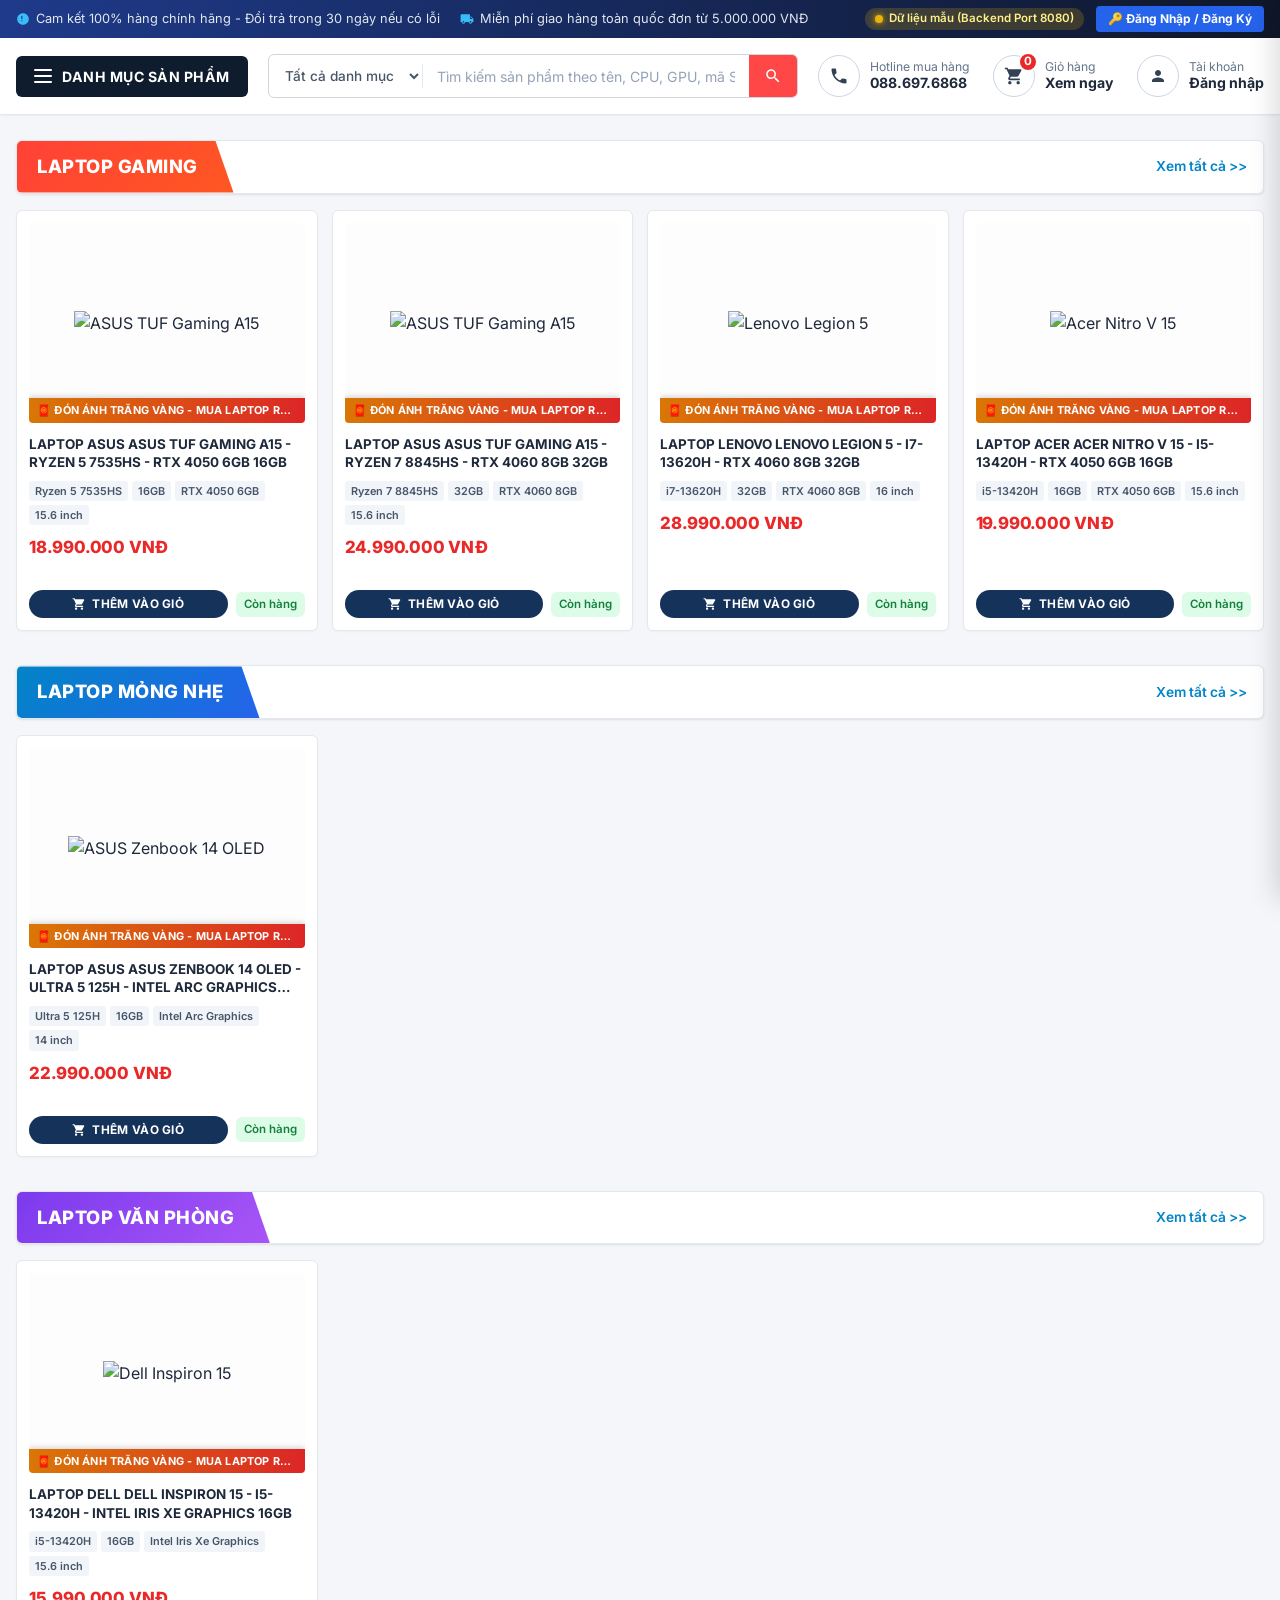
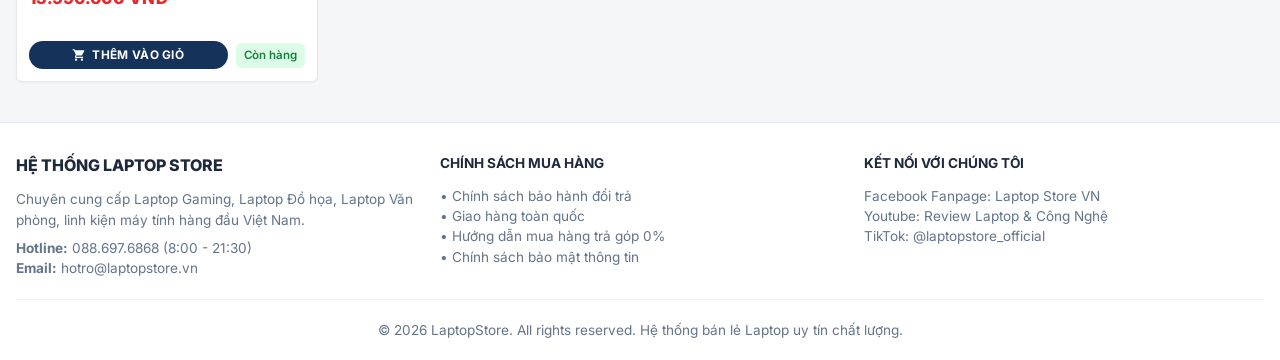
==== front_end/view/index.html @ 0de0a3d0 "format discount badge as -X VND instead of Giam X VND" ====
<!DOCTYPE html>
<html lang="vi">
<head>
  <meta charset="UTF-8">
  <meta name="viewport" content="width=device-width, initial-scale=1.0">
  <title>Laptop Store - Hệ Thống Bán Lẻ Laptop & Linh Kiện Chính Hãng</title>
  <meta name="description" content="Hệ thống bán lẻ Laptop Gaming, Laptop Đồ họa, Laptop Văn phòng chính hãng giá tốt nhất với nhiều ưu đãi hấp dẫn.">

  <!-- Google Fonts: Inter -->
  <link rel="preconnect" href="https://fonts.googleapis.com">
  <link rel="preconnect" href="https://fonts.gstatic.com" crossorigin>
  <link href="https://fonts.googleapis.com/css2?family=Inter:wght@400;500;600;700;800;900&display=swap" rel="stylesheet">

  <!-- CSS Stylesheet -->
  <link rel="stylesheet" href="../css/style.css">
</head>
<body>

  <!-- ==========================================================================
       TOP ANNOUNCEMENT BAR
       ========================================================================== -->
  <div class="top-notice-bar">
    <div class="container">
      <div class="notice-highlights">
        <div class="notice-item">
          <svg style="width: 14px; height: 14px;" fill="currentColor" viewBox="0 0 24 24"><path d="M12 2C6.48 2 2 6.48 2 12s4.48 10 10 10 10-4.48 10-10S17.52 2 12 2zm-1 14H9v-2h2v2zm0-4H9V7h2v5z"/></svg>
          <span>Cam kết 100% hàng chính hãng - Đổi trả trong 30 ngày nếu có lỗi</span>
        </div>
        <div class="notice-item">
          <svg style="width: 14px; height: 14px;" fill="currentColor" viewBox="0 0 24 24"><path d="M20 8h-3V4H3c-1.1 0-2 .9-2 2v11h2c0 1.66 1.34 3 3 3s3-1.34 3-3h6c0 1.66 1.34 3 3 3s3-1.34 3-3h2v-5l-3-4zM6 18.5c-.83 0-1.5-.67-1.5-1.5s.67-1.5 1.5-1.5 1.5.67 1.5 1.5-.67 1.5-1.5 1.5zm13.5-9l1.96 2.5H17V9.5h2.5zm-1.5 9c-.83 0-1.5-.67-1.5-1.5s.67-1.5 1.5-1.5 1.5.67 1.5 1.5-.67 1.5-1.5 1.5z"/></svg>
          <span>Miễn phí giao hàng toàn quốc đơn từ 5.000.000 VNĐ</span>
        </div>
      </div>
      <div style="display: flex; align-items: center; gap: 12px;">
        <div class="backend-status-badge" id="backendStatusBadge">
          <span class="status-dot"></span> Đang kết nối Backend API...
        </div>
        <div id="topbarAuthSlot" style="display: flex; align-items: center; gap: 8px;">
          <!-- Dynamically populated login/admin/logout buttons -->
        </div>
      </div>
    </div>
  </div>

  <!-- ==========================================================================
       MAIN HEADER (MATCHING SCREENSHOT)
       ========================================================================== -->
  <header class="main-header">
    <div class="container">
      <div class="header-inner">
        
        <!-- Category Dropdown Button [☰ DANH MỤC SẢN PHẨM] -->
        <div class="category-btn-wrapper">
          <button class="category-dropdown-btn" id="categoryDropdownBtn" type="button">
            <div class="hamburger-icon">
              <span></span>
              <span></span>
              <span></span>
            </div>
            <span>DANH MỤC SẢN PHẨM</span>
          </button>
          
          <!-- Category Popup Menu (Populated dynamically from DB API /api/danh-muc) -->
          <div class="category-menu-popup" id="categoryMenuPopup">
            <div style="padding: 12px 16px; color: #64748b; font-size: 13px;">Đang tải danh mục...</div>
          </div>
        </div>

        <!-- Search Bar: [Tất cả danh mục v] | [Tìm kiếm sản phẩm...] [🔍] -->
        <div class="search-container">
          <select class="search-category-select" id="searchCategorySelect">
            <option value="ALL">Tất cả danh mục</option>
          </select>
          <div class="search-divider"></div>
          <input type="text" class="search-input" id="searchInput" placeholder="Tìm kiếm sản phẩm theo tên, CPU, GPU, mã SP...">
          <button class="search-btn" type="button" onclick="handleSearch()" title="Tìm kiếm">
            <svg fill="currentColor" viewBox="0 0 24 24"><path d="M15.5 14h-.79l-.28-.27C15.41 12.59 16 11.11 16 9.5 16 5.91 13.09 3 9.5 3S3 5.91 3 9.5 5.91 16 9.5 16c1.61 0 3.09-.59 4.23-1.57l.27.28v.79l5 4.99L20.49 19l-4.99-5zm-6 0C7.01 14 5 11.99 5 9.5S7.01 5 9.5 5 14 7.01 14 9.5 11.99 14 9.5 14z"/></svg>
          </button>
        </div>

        <!-- Header Actions: Hotline, Build PC/Laptop, Cart -->
        <div class="header-actions">
          
          <!-- Hotline Mua Hàng -->
          <div class="action-item" onclick="window.location.href='tel:0886976868'">
            <div class="action-icon-circle">
              <svg fill="currentColor" viewBox="0 0 24 24"><path d="M6.62 10.79c1.44 2.83 3.76 5.14 6.59 6.59l2.2-2.2c.27-.27.67-.36 1.02-.24 1.12.37 2.33.57 3.57.57.55 0 1 .45 1 1V20c0 .55-.45 1-1 1-9.39 0-17-7.61-17-17 0-.55.45-1 1-1h3.5c.55 0 1 .45 1 1 0 1.25.2 2.45.57 3.57.11.35.03.74-.25 1.02l-2.2 2.2z"/></svg>
            </div>
            <div class="action-text">
              <span class="action-label">Hotline mua hàng</span>
              <span class="action-value">088.697.6868</span>
            </div>
          </div>

          <!-- Giỏ hàng -->
          <div class="action-item" onclick="openCartDrawer()">
            <div class="action-icon-circle">
              <svg fill="currentColor" viewBox="0 0 24 24"><path d="M7 18c-1.1 0-1.99.9-1.99 2S5.9 22 7 22s2-.9 2-2-.9-2-2-2zM1 2v2h2l3.6 7.59-1.35 2.45c-.16.28-.25.61-.25.96 0 1.1.9 2 2 2h12v-2H7.42c-.14 0-.25-.11-.25-.25l.03-.12.9-1.63h7.45c.75 0 1.41-.41 1.75-1.03l3.58-6.49c.08-.14.12-.31.12-.48 0-.55-.45-1-1-1H5.21l-.94-2H1zm16 16c-1.1 0-1.99.9-1.99 2s.89 2 1.99 2 2-.9 2-2-.9-2-2-2z"/></svg>
              <span class="cart-count-badge" id="cartCountBadge">0</span>
            </div>
            <div class="action-text">
              <span class="action-label">Giỏ hàng</span>
              <span class="action-value">Xem ngay</span>
            </div>
          </div>

          <!-- Tài khoản / Đăng nhập -->
          <div class="action-item" id="headerAuthAction" style="cursor: pointer;">
            <!-- Rendered by renderHeaderAuth() -->
          </div>

        </div>

      </div>
    </div>
  </header>

  <!-- ==========================================================================
       MAIN CONTENT CONTAINER
       ========================================================================== -->
  <main class="container">

    <!-- ==========================================================================
         DYNAMIC PRODUCT SECTIONS (Rendered strictly by category from Database)
         ========================================================================== -->
    <div id="dynamicProductSections">
      <div style="padding: 60px 20px; text-align: center; color: var(--text-muted); font-size: 1.05rem;">
        Đang tải danh sách sản phẩm theo danh mục...
      </div>
    </div>

  </main>


  <!-- ==========================================================================
       PRODUCT QUICK VIEW MODAL (Chi tiết cấu hình Laptop)
       ========================================================================== -->
  <div class="modal-overlay" id="productQuickViewModal">
    <div class="modal-container">
      
      <button class="modal-close-btn" onclick="closeQuickView()" title="Đóng">
        <svg style="width: 20px; height: 20px;" fill="currentColor" viewBox="0 0 24 24"><path d="M19 6.41L17.59 5 12 10.59 6.41 5 5 6.41 10.59 12 5 17.59 6.41 19 12 13.41 17.59 19 19 17.59 13.41 12z"/></svg>
      </button>

      <div class="modal-grid">
        
        <!-- Left: Image Gallery -->
        <div class="modal-gallery">
          <div class="modal-gallery-main">
            <img src="" id="modalMainImage" alt="Laptop Preview">
          </div>
          <div class="modal-gallery-thumbs" id="modalGalleryThumbs">
            <!-- Thumbs generated here -->
          </div>
        </div>

        <!-- Right: Information & Full Specs -->
        <div class="modal-info">
          
          <h2 class="modal-product-title" id="modalProductTitle">Tên sản phẩm</h2>
          
          <div class="modal-meta-row">
            <span>Mã CTSP: <strong id="modalMaSp">CTSP001</strong></span>
            <span>Thương hiệu: <strong id="modalBrand">ASUS</strong></span>
            <span>Danh mục: <strong id="modalCategory">Laptop Gaming</strong></span>
          </div>

          <!-- Price box -->
          <div class="modal-price-box">
            <span class="modal-current-price" id="modalCurrentPrice">0 VNĐ</span>
            <span class="modal-old-price" id="modalOldPrice">0 VNĐ</span>
            <span class="discount-badge" id="modalDiscountBadge">-10%</span>
          </div>

          <!-- Specs Table -->
          <table class="modal-specs-table">
            <tbody>
              <tr>
                <td>Bộ vi xử lý (CPU)</td>
                <td id="modalCpu">AMD Ryzen 7</td>
              </tr>
              <tr>
                <td>Bộ nhớ RAM</td>
                <td id="modalRam">16GB DDR5</td>
              </tr>
              <tr>
                <td>Ổ cứng lưu trữ</td>
                <td id="modalStorage">SSD 512GB NVMe</td>
              </tr>
              <tr>
                <td>Card đồ họa (GPU)</td>
                <td id="modalGpu">NVIDIA GeForce RTX 4060 8GB</td>
              </tr>
              <tr>
                <td>Màn hình hiển thị</td>
                <td id="modalScreen">15.6 inch FHD 144Hz</td>
              </tr>
              <tr>
                <td>Màu sắc</td>
                <td id="modalColor">Đen Graphite</td>
              </tr>
              <tr>
                <td>Tình trạng kho</td>
                <td id="modalStock" style="color: #15803d; font-weight: 700;">Còn hàng</td>
              </tr>
            </tbody>
          </table>

          <!-- Action & Quantity -->
          <div class="modal-actions-row">
            <div class="quantity-control">
              <button class="quantity-btn" onclick="let el=document.getElementById('modalQtyInput'); if(el.value>1) el.value--">-</button>
              <input type="number" class="quantity-input" id="modalQtyInput" value="1" min="1" max="20" readonly>
              <button class="quantity-btn" onclick="document.getElementById('modalQtyInput').value++">+</button>
            </div>

            <button class="btn-modal-add" id="modalAddToCartBtn">
              <svg style="width: 18px; height: 18px;" fill="currentColor" viewBox="0 0 24 24"><path d="M7 18c-1.1 0-1.99.9-1.99 2S5.9 22 7 22s2-.9 2-2-.9-2-2-2zM1 2v2h2l3.6 7.59-1.35 2.45c-.16.28-.25.61-.25.96 0 1.1.9 2 2 2h12v-2H7.42c-.14 0-.25-.11-.25-.25l.03-.12.9-1.63h7.45c.75 0 1.41-.41 1.75-1.03l3.58-6.49c.08-.14.12-.31.12-.48 0-.55-.45-1-1-1H5.21l-.94-2H1zm16 16c-1.1 0-1.99.9-1.99 2s.89 2 1.99 2 2-.9 2-2-.9-2-2-2z"/></svg>
              THÊM VÀO GIỎ HÀNG
            </button>
          </div>

        </div>

      </div>

    </div>
  </div>


  <!-- ==========================================================================
       CART SLIDE-IN DRAWER
       ========================================================================== -->
  <div class="cart-drawer-overlay" id="cartDrawerOverlay" onclick="closeCartDrawer()"></div>
  <div class="cart-drawer" id="cartDrawer">
    
    <div class="cart-drawer-header">
      <h3>
        <svg style="width: 22px; height: 22px; color: var(--primary-red);" fill="currentColor" viewBox="0 0 24 24"><path d="M7 18c-1.1 0-1.99.9-1.99 2S5.9 22 7 22s2-.9 2-2-.9-2-2-2zM1 2v2h2l3.6 7.59-1.35 2.45c-.16.28-.25.61-.25.96 0 1.1.9 2 2 2h12v-2H7.42c-.14 0-.25-.11-.25-.25l.03-.12.9-1.63h7.45c.75 0 1.41-.41 1.75-1.03l3.58-6.49c.08-.14.12-.31.12-.48 0-.55-.45-1-1-1H5.21l-.94-2H1zm16 16c-1.1 0-1.99.9-1.99 2s.89 2 1.99 2 2-.9 2-2-.9-2-2-2z"/></svg>
        Giỏ Hàng Của Bạn
      </h3>
      <button class="modal-close-btn" onclick="closeCartDrawer()">✕</button>
    </div>

    <div class="cart-drawer-items" id="cartDrawerItems">
      <!-- Items dynamically populated -->
    </div>

    <div class="cart-drawer-footer">
      <div class="cart-total-row">
        <span class="cart-total-label">Tổng cộng:</span>
        <span class="cart-total-amount" id="cartTotalAmount">0 VNĐ</span>
      </div>
      <button class="btn-checkout" onclick="alert('Cảm ơn bạn! Đơn hàng đã được ghi nhận vào hệ thống.')">
        TIẾN HÀNH ĐẶT HÀNG
      </button>
    </div>

  </div>


  <!-- Toast Notification Container -->
  <div class="toast-container" id="toastContainer"></div>

  <!-- ==========================================================================
       FOOTER
       ========================================================================== -->
  <footer class="main-footer">
    <div class="container">
      <div style="display: grid; grid-template-columns: repeat(auto-fit, minmax(220px, 1fr)); gap: 24px; margin-bottom: 20px;">
        <div>
          <h4 style="color: var(--text-main); font-weight: 800; margin-bottom: 12px; font-size: 1rem;">HỆ THỐNG LAPTOP STORE</h4>
          <p>Chuyên cung cấp Laptop Gaming, Laptop Đồ họa, Laptop Văn phòng, linh kiện máy tính hàng đầu Việt Nam.</p>
          <p style="margin-top: 8px;"><strong>Hotline:</strong> 088.697.6868 (8:00 - 21:30)</p>
          <p><strong>Email:</strong> hotro@laptopstore.vn</p>
        </div>
        <div>
          <h4 style="color: var(--text-main); font-weight: 700; margin-bottom: 12px;">CHÍNH SÁCH MUA HÀNG</h4>
          <p>• Chính sách bảo hành đổi trả</p>
          <p>• Giao hàng toàn quốc</p>
          <p>• Hướng dẫn mua hàng trả góp 0%</p>
          <p>• Chính sách bảo mật thông tin</p>
        </div>
        <div>
          <h4 style="color: var(--text-main); font-weight: 700; margin-bottom: 12px;">KẾT NỐI VỚI CHÚNG TÔI</h4>
          <p>Facebook Fanpage: Laptop Store VN</p>
          <p>Youtube: Review Laptop & Công Nghệ</p>
          <p>TikTok: @laptopstore_official</p>
        </div>
      </div>
      <div class="footer-bottom">
        <p>© 2026 LaptopStore. All rights reserved. Hệ thống bán lẻ Laptop uy tín chất lượng.</p>
      </div>
    </div>
  </footer>

  <!-- Script for scrolling section horizontally -->
  <script>
    function scrollSection(containerId, distance) {
      const el = document.getElementById(containerId);
      if (el) {
        el.scrollBy({ left: distance, behavior: 'smooth' });
      }
    }
  </script>

  <!-- Main JavaScript File -->
  <script src="../js/app.js?v=20261002_1235"></script>

</body>
</html>
---- front_end/css/style.css ----
/* ==========================================================================
   LAPTOP STORE - CLIENT PRODUCT VIEW STYLES
   Design System & Modern E-commerce UI
   ========================================================================== */

:root {
  --primary-red: #ea2828;
  --primary-red-hover: #c81e1e;
  --primary-orange: #ff5722;
  --primary-navy: #15325b;
  --primary-navy-hover: #0d223f;
  --dark-header: #0f1c2d;
  --dark-header-hover: #172a42;
  --text-main: #1e293b;
  --text-muted: #64748b;
  --text-light: #94a3b8;
  --bg-body: #f4f6f9;
  --bg-card: #ffffff;
  --border-color: #e2e8f0;
  --border-light: #edf2f7;
  --badge-green-bg: #dcfce7;
  --badge-green-text: #15803d;
  --badge-red-bg: #fee2e2;
  --badge-red-text: #dc2626;
  --shadow-sm: 0 1px 3px rgba(0,0,0,0.06), 0 1px 2px rgba(0,0,0,0.04);
  --shadow-md: 0 4px 6px -1px rgba(0,0,0,0.08), 0 2px 4px -1px rgba(0,0,0,0.04);
  --shadow-lg: 0 10px 25px -3px rgba(0,0,0,0.1), 0 4px 6px -2px rgba(0,0,0,0.05);
  --shadow-hover: 0 14px 30px rgba(0,0,0,0.12);
  --radius-sm: 6px;
  --radius-md: 10px;
  --radius-lg: 16px;
  --radius-full: 9999px;
  --transition: all 0.25s cubic-bezier(0.4, 0, 0.2, 1);
}

* {
  margin: 0;
  padding: 0;
  box-sizing: border-box;
}

body {
  font-family: 'Inter', -apple-system, BlinkMacSystemFont, 'Segoe UI', Roboto, Helvetica, Arial, sans-serif;
  background-color: var(--bg-body);
  color: var(--text-main);
  line-height: 1.5;
  -webkit-font-smoothing: antialiased;
}

a {
  text-decoration: none;
  color: inherit;
}

button {
  font-family: inherit;
  cursor: pointer;
  border: none;
  background: none;
  outline: none;
}

input, select {
  font-family: inherit;
  outline: none;
}

.container {
  max-width: 1360px;
  margin: 0 auto;
  padding: 0 16px;
}

/* ==========================================================================
   TOP BAR / ANNOUNCEMENT
   ========================================================================== */
.top-notice-bar {
  background: linear-gradient(90deg, #1e3a8a, #0f172a);
  color: #e2e8f0;
  font-size: 0.8rem;
  padding: 6px 0;
}
.top-notice-bar .container {
  display: flex;
  justify-content: space-between;
  align-items: center;
}
.notice-highlights {
  display: flex;
  gap: 20px;
}
.notice-item {
  display: flex;
  align-items: center;
  gap: 6px;
}
.notice-item svg {
  color: #38bdf8;
}
.backend-status-badge {
  display: inline-flex;
  align-items: center;
  gap: 6px;
  padding: 2px 10px;
  border-radius: var(--radius-full);
  font-size: 0.72rem;
  font-weight: 600;
  background: rgba(34, 197, 94, 0.2);
  color: #4ade80;
}
.status-dot {
  width: 8px;
  height: 8px;
  border-radius: 50%;
  background: #22c55e;
  box-shadow: 0 0 6px #22c55e;
  animation: pulse 2s infinite;
}

@keyframes pulse {
  0% { transform: scale(0.95); opacity: 0.8; }
  50% { transform: scale(1.15); opacity: 1; }
  100% { transform: scale(0.95); opacity: 0.8; }
}

/* ==========================================================================
   MAIN HEADER (MATCHING SCREENSHOT)
   ========================================================================== */
.main-header {
  background: #ffffff;
  padding: 16px 0;
  box-shadow: var(--shadow-sm);
  position: sticky;
  top: 0;
  z-index: 100;
}

.header-inner {
  display: flex;
  align-items: center;
  justify-content: space-between;
  gap: 20px;
}

/* Category Dropdown Button */
.category-btn-wrapper {
  position: relative;
  flex-shrink: 0;
}

.category-dropdown-btn {
  background-color: var(--dark-header);
  color: #ffffff;
  display: flex;
  align-items: center;
  gap: 10px;
  padding: 12px 18px;
  border-radius: var(--radius-sm);
  font-weight: 700;
  font-size: 0.88rem;
  letter-spacing: 0.5px;
  transition: var(--transition);
}

.category-dropdown-btn:hover {
  background-color: var(--dark-header-hover);
  transform: translateY(-1px);
}

.category-dropdown-btn .hamburger-icon {
  display: flex;
  flex-direction: column;
  gap: 3.5px;
  width: 18px;
}

.category-dropdown-btn .hamburger-icon span {
  display: block;
  height: 2.2px;
  background-color: #ffffff;
  border-radius: 2px;
}

/* Category Menu Popup */
.category-menu-popup {
  position: absolute;
  top: calc(100% + 8px);
  left: 0;
  width: 260px;
  background: #ffffff;
  border-radius: var(--radius-md);
  box-shadow: var(--shadow-lg);
  border: 1px solid var(--border-color);
  padding: 8px 0;
  z-index: 1000;
  opacity: 0;
  visibility: hidden;
  transform: translateY(10px);
  transition: var(--transition);
}

.category-btn-wrapper.active .category-menu-popup,
.category-btn-wrapper:hover .category-menu-popup {
  opacity: 1;
  visibility: visible;
  transform: translateY(0);
}

.category-menu-item {
  display: flex;
  align-items: center;
  gap: 12px;
  padding: 10px 18px;
  font-size: 0.88rem;
  font-weight: 600;
  color: var(--text-main);
  transition: var(--transition);
}

.category-menu-item:hover {
  background-color: #f1f5f9;
  color: var(--primary-red);
  padding-left: 22px;
}

.category-menu-item svg {
  width: 18px;
  height: 18px;
  color: var(--primary-navy);
}

/* Search Bar (Matching screenshot) */
.search-container {
  flex: 1;
  max-width: 580px;
  display: flex;
  align-items: center;
  border: 1.5px solid #d1d5db;
  border-radius: var(--radius-sm);
  background: #ffffff;
  height: 44px;
  overflow: hidden;
  transition: var(--transition);
}

.search-container:focus-within {
  border-color: var(--primary-orange);
  box-shadow: 0 0 0 3px rgba(255, 87, 34, 0.15);
}

.search-category-select {
  border: none;
  background: transparent;
  padding: 0 12px;
  font-size: 0.85rem;
  font-weight: 500;
  color: #475569;
  cursor: pointer;
  white-space: nowrap;
  outline: none;
}

.search-divider {
  width: 1px;
  height: 24px;
  background-color: #e2e8f0;
}

.search-input {
  flex: 1;
  border: none;
  padding: 0 14px;
  font-size: 0.88rem;
  color: var(--text-main);
}

.search-input::placeholder {
  color: var(--text-light);
}

.search-btn {
  background-color: #ff4747;
  color: #ffffff;
  width: 48px;
  height: 44px;
  display: flex;
  align-items: center;
  justify-content: center;
  transition: var(--transition);
  flex-shrink: 0;
}

.search-btn:hover {
  background-color: #e02f2f;
}

.search-btn svg {
  width: 18px;
  height: 18px;
}

/* Header Actions (Hotline, Builder, Cart) */
.header-actions {
  display: flex;
  align-items: center;
  gap: 24px;
}

.action-item {
  display: flex;
  align-items: center;
  gap: 10px;
  cursor: pointer;
  transition: var(--transition);
}

.action-item:hover .action-icon-circle {
  border-color: var(--primary-red);
  color: var(--primary-red);
}

.action-icon-circle {
  width: 42px;
  height: 42px;
  border-radius: 50%;
  border: 1.5px solid #cbd5e1;
  display: flex;
  align-items: center;
  justify-content: center;
  color: #334155;
  transition: var(--transition);
  position: relative;
  flex-shrink: 0;
}

.action-icon-circle svg {
  width: 20px;
  height: 20px;
}

.cart-count-badge {
  position: absolute;
  top: -4px;
  right: -4px;
  background-color: var(--primary-red);
  color: #ffffff;
  font-size: 0.72rem;
  font-weight: 700;
  width: 20px;
  height: 20px;
  border-radius: 50%;
  display: flex;
  align-items: center;
  justify-content: center;
  border: 2px solid #ffffff;
}

.action-text {
  display: flex;
  flex-direction: column;
}

.action-label {
  font-size: 0.76rem;
  color: var(--text-muted);
  line-height: 1.2;
}

.action-value {
  font-size: 0.88rem;
  font-weight: 700;
  color: var(--text-main);
  line-height: 1.2;
}

/* ==========================================================================
   PRODUCT SECTION (MATCHING SCREENSHOT)
   ========================================================================== */
.product-section {
  margin-top: 26px;
  margin-bottom: 34px;
}

/* Section Header Bar */
.section-header-bar {
  background: #ffffff;
  border-radius: var(--radius-sm);
  display: flex;
  align-items: center;
  justify-content: space-between;
  padding: 0 16px 0 0;
  box-shadow: var(--shadow-sm);
  border: 1px solid var(--border-color);
  margin-bottom: 16px;
  overflow: hidden;
}

/* The iconic angled ribbon banner */
.section-banner-title {
  position: relative;
  background: linear-gradient(135deg, #ff4136 0%, #ff5722 100%);
  color: #ffffff;
  padding: 12px 36px 12px 20px;
  font-size: 1.15rem;
  font-weight: 800;
  letter-spacing: 0.5px;
  text-transform: uppercase;
  display: inline-flex;
  align-items: center;
  clip-path: polygon(0 0, calc(100% - 18px) 0%, 100% 100%, 0% 100%);
}

.section-banner-title.blue-gradient {
  background: linear-gradient(135deg, #0284c7 0%, #2563eb 100%);
}

.section-banner-title.purple-gradient {
  background: linear-gradient(135deg, #7c3aed 0%, #a855f7 100%);
}

/* Filter Tag Pills (Middle of header) */
.section-filter-tags {
  display: flex;
  align-items: center;
  gap: 8px;
  overflow-x: auto;
  padding: 6px 10px;
  scrollbar-width: none;
}

.section-filter-tags::-webkit-scrollbar {
  display: none;
}

.filter-tag-pill {
  border: 1px solid #e2e8f0;
  background-color: #f8fafc;
  color: #334155;
  padding: 6px 14px;
  border-radius: 4px;
  font-size: 0.78rem;
  font-weight: 600;
  text-transform: uppercase;
  white-space: nowrap;
  transition: var(--transition);
  cursor: pointer;
}

.filter-tag-pill:hover,
.filter-tag-pill.active {
  background-color: #ffffff;
  border-color: var(--primary-red);
  color: var(--primary-red);
  box-shadow: 0 2px 5px rgba(234, 40, 40, 0.12);
}

/* "Xem tất cả >>" link (Right of header) */
.view-all-link {
  color: #0284c7;
  font-size: 0.86rem;
  font-weight: 600;
  display: flex;
  align-items: center;
  gap: 4px;
  white-space: nowrap;
  transition: var(--transition);
  flex-shrink: 0;
}

.view-all-link:hover {
  color: #0369a1;
  text-decoration: underline;
  transform: translateX(2px);
}

.view-all-back-btn {
  background: #ffffff;
  border: 1px solid #cbd5e1;
  color: #334155;
  padding: 6px 14px;
  border-radius: 4px;
  font-size: 0.85rem;
  font-weight: 600;
  display: flex;
  align-items: center;
  gap: 6px;
  cursor: pointer;
  transition: var(--transition);
}

.view-all-back-btn:hover {
  background: #f8fafc;
  border-color: #94a3b8;
  color: var(--primary-red);
}

.empty-sections-msg {
  padding: 60px 20px;
  text-align: center;
  color: var(--text-muted);
  font-size: 1.05rem;
  background: #ffffff;
  border-radius: var(--radius-sm);
  border: 1px solid var(--border-color);
  margin-top: 20px;
}

/* ==========================================================================
   PRODUCT CARDS GRID & CAROUSEL CONTAINER
   ========================================================================== */
.product-slider-wrapper {
  position: relative;
}

.product-cards-grid {
  display: grid;
  grid-template-columns: repeat(5, 1fr);
  gap: 14px;
}

/* Nav arrows on product section (as seen on left/right edges) */
.section-nav-arrow {
  position: absolute;
  top: 50%;
  transform: translateY(-50%);
  width: 38px;
  height: 52px;
  background: rgba(255, 255, 255, 0.95);
  border: 1px solid #cbd5e1;
  box-shadow: var(--shadow-md);
  display: flex;
  align-items: center;
  justify-content: center;
  color: #334155;
  cursor: pointer;
  z-index: 10;
  transition: var(--transition);
  border-radius: 4px;
}

.section-nav-arrow:hover {
  background: #ffffff;
  color: var(--primary-red);
  box-shadow: var(--shadow-lg);
}

.section-nav-arrow.prev {
  left: -18px;
}

.section-nav-arrow.next {
  right: -18px;
}

/* ==========================================================================
   INDIVIDUAL PRODUCT CARD (EXACT REPLICA OF SCREENSHOT)
   ========================================================================== */
.product-card {
  background: #ffffff;
  border: 1px solid #e5e7eb;
  border-radius: var(--radius-sm);
  padding: 12px;
  display: flex;
  flex-direction: column;
  position: relative;
  transition: var(--transition);
  box-shadow: 0 1px 2px rgba(0,0,0,0.03);
}

.product-card:hover {
  transform: translateY(-4px);
  border-color: #cbd5e1;
  box-shadow: var(--shadow-hover);
}

/* Image container */
.product-image-box {
  position: relative;
  width: 100%;
  height: 200px;
  display: flex;
  align-items: center;
  justify-content: center;
  margin-bottom: 12px;
  overflow: hidden;
  border-radius: 4px;
  background: #fdfdfd;
}

.product-img {
  max-width: 100%;
  max-height: 100%;
  object-fit: contain;
  transition: transform 0.4s ease;
}

.product-card:hover .product-img {
  transform: scale(1.05);
}

/* Image carousel micro-arrows on card */
.img-nav-arrow {
  position: absolute;
  top: 50%;
  transform: translateY(-50%);
  width: 24px;
  height: 28px;
  background: rgba(0, 0, 0, 0.45);
  color: #ffffff;
  display: flex;
  align-items: center;
  justify-content: center;
  border-radius: 3px;
  opacity: 0;
  transition: var(--transition);
  cursor: pointer;
  z-index: 5;
}

.product-card:hover .img-nav-arrow {
  opacity: 0.85;
}

.img-nav-arrow:hover {
  opacity: 1 !important;
  background: rgba(0, 0, 0, 0.75);
}

.img-nav-arrow.prev {
  left: 4px;
}

.img-nav-arrow.next {
  right: 4px;
}

/* Card Promo Ribbon at bottom of image */
.card-promo-strip {
  position: absolute;
  bottom: 0;
  left: 0;
  right: 0;
  background: linear-gradient(90deg, #d97706, #dc2626);
  color: #ffffff;
  font-size: 0.68rem;
  font-weight: 700;
  padding: 4px 8px;
  text-align: center;
  white-space: nowrap;
  overflow: hidden;
  text-overflow: ellipsis;
  box-shadow: 0 -2px 5px rgba(0,0,0,0.15);
  letter-spacing: 0.2px;
}

/* Product Info */
.product-title {
  font-size: 0.84rem;
  font-weight: 700;
  color: #1e293b;
  line-height: 1.35;
  margin-bottom: 8px;
  height: 38px;
  display: -webkit-box;
  -webkit-line-clamp: 2;
  line-clamp: 2;
  -webkit-box-orient: vertical;
  overflow: hidden;
  text-overflow: ellipsis;
  transition: color 0.2s;
}

.product-title:hover {
  color: var(--primary-red);
}

/* Specs quick pills */
.product-quick-specs {
  display: flex;
  flex-wrap: wrap;
  gap: 4px;
  margin-bottom: 10px;
}

.spec-badge {
  background-color: #f1f5f9;
  color: #475569;
  font-size: 0.68rem;
  font-weight: 600;
  padding: 2px 6px;
  border-radius: 3px;
  white-space: nowrap;
}

/* Price & Discount Row */
.product-price-row {
  display: flex;
  align-items: baseline;
  justify-content: space-between;
  margin-bottom: 2px;
}

.current-price {
  font-size: 1.05rem;
  font-weight: 800;
  color: var(--primary-red);
  letter-spacing: -0.2px;
}

.discount-badge {
  background-color: var(--primary-red);
  color: #ffffff;
  font-size: 0.72rem;
  font-weight: 700;
  padding: 2px 6px;
  border-radius: 3px;
  letter-spacing: 0.2px;
  white-space: nowrap;
  flex-shrink: 0;
}

.old-price-row {
  margin-bottom: 12px;
  height: 16px;
}

.old-price {
  font-size: 0.78rem;
  color: var(--text-light);
  text-decoration: line-through;
}

/* Bottom Card Action Bar */
.product-card-actions {
  display: flex;
  align-items: center;
  justify-content: space-between;
  margin-top: auto;
  gap: 8px;
}

.btn-add-to-cart {
  background-color: var(--primary-navy);
  color: #ffffff;
  display: inline-flex;
  align-items: center;
  gap: 6px;
  padding: 7px 12px;
  border-radius: var(--radius-full);
  font-size: 0.74rem;
  font-weight: 700;
  letter-spacing: 0.3px;
  transition: var(--transition);
  white-space: nowrap;
  flex: 1;
  justify-content: center;
}

.btn-add-to-cart:hover {
  background-color: var(--primary-navy-hover);
  box-shadow: 0 3px 8px rgba(21, 50, 91, 0.35);
  transform: translateY(-1px);
}

.btn-add-to-cart svg {
  width: 14px;
  height: 14px;
}

.stock-status-badge {
  font-size: 0.72rem;
  font-weight: 600;
  padding: 4px 8px;
  border-radius: var(--radius-sm);
  white-space: nowrap;
  flex-shrink: 0;
}

.stock-status-badge.in-stock {
  background-color: var(--badge-green-bg);
  color: var(--badge-green-text);
}

.stock-status-badge.out-stock {
  background-color: var(--badge-red-bg);
  color: var(--badge-red-text);
}

/* ==========================================================================
   QUICK VIEW MODAL
   ========================================================================== */
.modal-overlay {
  position: fixed;
  top: 0;
  left: 0;
  right: 0;
  bottom: 0;
  background-color: rgba(0, 0, 0, 0.65);
  backdrop-filter: blur(4px);
  display: flex;
  align-items: center;
  justify-content: center;
  z-index: 1000;
  opacity: 0;
  visibility: hidden;
  transition: var(--transition);
  padding: 20px;
}

.modal-overlay.active {
  opacity: 1;
  visibility: visible;
}

.modal-container {
  background: #ffffff;
  border-radius: var(--radius-md);
  width: 100%;
  max-width: 900px;
  max-height: 90vh;
  overflow-y: auto;
  box-shadow: var(--shadow-lg);
  position: relative;
  transform: scale(0.95);
  transition: var(--transition);
  padding: 24px;
}

.modal-overlay.active .modal-container {
  transform: scale(1);
}

.modal-close-btn {
  position: absolute;
  top: 16px;
  right: 16px;
  width: 34px;
  height: 34px;
  border-radius: 50%;
  background: #f1f5f9;
  display: flex;
  align-items: center;
  justify-content: center;
  color: #475569;
  transition: var(--transition);
  cursor: pointer;
}

.modal-close-btn:hover {
  background: #e2e8f0;
  color: var(--primary-red);
}

.modal-grid {
  display: grid;
  grid-template-columns: 1fr 1.2fr;
  gap: 28px;
}

.modal-gallery-main {
  width: 100%;
  height: 320px;
  border: 1px solid var(--border-color);
  border-radius: var(--radius-sm);
  display: flex;
  align-items: center;
  justify-content: center;
  margin-bottom: 12px;
  background: #f8fafc;
}

.modal-gallery-main img {
  max-width: 100%;
  max-height: 100%;
  object-fit: contain;
}

.modal-gallery-thumbs {
  display: flex;
  gap: 8px;
  overflow-x: auto;
}

.modal-thumb {
  width: 60px;
  height: 60px;
  border: 1.5px solid var(--border-color);
  border-radius: 4px;
  padding: 2px;
  cursor: pointer;
  object-fit: contain;
  transition: var(--transition);
}

.modal-thumb.active,
.modal-thumb:hover {
  border-color: var(--primary-red);
}

.modal-product-title {
  font-size: 1.3rem;
  font-weight: 800;
  color: var(--text-main);
  margin-bottom: 12px;
  line-height: 1.3;
}

.modal-meta-row {
  display: flex;
  gap: 16px;
  font-size: 0.85rem;
  color: var(--text-muted);
  margin-bottom: 16px;
  padding-bottom: 12px;
  border-bottom: 1px solid var(--border-color);
}

.modal-meta-row strong {
  color: var(--text-main);
}

.modal-price-box {
  background: #fff5f5;
  border: 1px dashed #fca5a5;
  border-radius: var(--radius-sm);
  padding: 14px;
  margin-bottom: 20px;
  display: flex;
  align-items: center;
  gap: 16px;
}

.modal-current-price {
  font-size: 1.6rem;
  font-weight: 800;
  color: var(--primary-red);
}

.modal-old-price {
  font-size: 1rem;
  color: var(--text-light);
  text-decoration: line-through;
}

.modal-specs-table {
  width: 100%;
  border-collapse: collapse;
  margin-bottom: 20px;
  font-size: 0.85rem;
}

.modal-specs-table td {
  padding: 8px 12px;
  border-bottom: 1px solid var(--border-light);
}

.modal-specs-table td:first-child {
  font-weight: 600;
  color: var(--text-muted);
  width: 35%;
  background: #f8fafc;
}

.modal-specs-table td:last-child {
  color: var(--text-main);
  font-weight: 500;
}

.modal-actions-row {
  display: flex;
  gap: 12px;
  align-items: center;
}

.quantity-control {
  display: flex;
  align-items: center;
  border: 1px solid var(--border-color);
  border-radius: var(--radius-sm);
  overflow: hidden;
}

.quantity-btn {
  width: 36px;
  height: 38px;
  display: flex;
  align-items: center;
  justify-content: center;
  background: #f1f5f9;
  font-weight: bold;
}

.quantity-input {
  width: 44px;
  height: 38px;
  text-align: center;
  border: none;
  font-weight: 700;
}

.btn-modal-add {
  flex: 1;
  background: var(--primary-red);
  color: #ffffff;
  padding: 11px 20px;
  border-radius: var(--radius-sm);
  font-weight: 700;
  display: flex;
  align-items: center;
  justify-content: center;
  gap: 8px;
  transition: var(--transition);
}

.btn-modal-add:hover {
  background: var(--primary-red-hover);
}

/* ==========================================================================
   CART SLIDE-IN DRAWER
   ========================================================================== */
.cart-drawer-overlay {
  position: fixed;
  top: 0;
  left: 0;
  right: 0;
  bottom: 0;
  background-color: rgba(0, 0, 0, 0.5);
  backdrop-filter: blur(2px);
  z-index: 1001;
  opacity: 0;
  visibility: hidden;
  transition: var(--transition);
}

.cart-drawer-overlay.active {
  opacity: 1;
  visibility: visible;
}

.cart-drawer {
  position: fixed;
  top: 0;
  right: 0;
  bottom: 0;
  width: 100%;
  max-width: 400px;
  background: #ffffff;
  box-shadow: -5px 0 25px rgba(0,0,0,0.15);
  z-index: 1002;
  transform: translateX(100%);
  transition: transform 0.3s cubic-bezier(0.16, 1, 0.3, 1);
  display: flex;
  flex-direction: column;
}

.cart-drawer.active {
  transform: translateX(0);
}

.cart-drawer-header {
  padding: 16px 20px;
  border-bottom: 1px solid var(--border-color);
  display: flex;
  align-items: center;
  justify-content: space-between;
}

.cart-drawer-header h3 {
  font-size: 1.1rem;
  font-weight: 800;
  color: var(--text-main);
  display: flex;
  align-items: center;
  gap: 8px;
}

.cart-drawer-items {
  flex: 1;
  overflow-y: auto;
  padding: 16px;
  display: flex;
  flex-direction: column;
  gap: 12px;
}

.cart-item {
  display: flex;
  gap: 12px;
  border-bottom: 1px solid var(--border-light);
  padding-bottom: 12px;
}

.cart-item-img {
  width: 70px;
  height: 70px;
  object-fit: contain;
  border: 1px solid var(--border-color);
  border-radius: 4px;
  padding: 2px;
}

.cart-item-info {
  flex: 1;
}

.cart-item-title {
  font-size: 0.82rem;
  font-weight: 700;
  color: var(--text-main);
  line-height: 1.3;
  margin-bottom: 4px;
}

.cart-item-price {
  font-size: 0.86rem;
  font-weight: 700;
  color: var(--primary-red);
}

.cart-item-qty {
  display: flex;
  align-items: center;
  gap: 6px;
  margin-top: 6px;
}

.cart-qty-btn {
  width: 22px;
  height: 22px;
  background: #f1f5f9;
  border-radius: 3px;
  font-size: 0.8rem;
  font-weight: bold;
}

.cart-item-remove {
  color: #94a3b8;
  transition: color 0.2s;
  align-self: flex-start;
}

.cart-item-remove:hover {
  color: var(--primary-red);
}

.cart-drawer-footer {
  padding: 16px 20px;
  border-top: 1px solid var(--border-color);
  background: #f8fafc;
}

.cart-total-row {
  display: flex;
  justify-content: space-between;
  align-items: center;
  margin-bottom: 14px;
}

.cart-total-label {
  font-weight: 600;
  color: var(--text-muted);
}

.cart-total-amount {
  font-size: 1.25rem;
  font-weight: 800;
  color: var(--primary-red);
}

.btn-checkout {
  width: 100%;
  background: var(--primary-red);
  color: #ffffff;
  padding: 12px;
  border-radius: var(--radius-sm);
  font-weight: 700;
  text-align: center;
  transition: var(--transition);
}

.btn-checkout:hover {
  background: var(--primary-red-hover);
}

/* ==========================================================================
   TOAST NOTIFICATIONS
   ========================================================================== */
.toast-container {
  position: fixed;
  bottom: 24px;
  right: 24px;
  display: flex;
  flex-direction: column;
  gap: 10px;
  z-index: 2000;
}

.toast {
  background: #0f172a;
  color: #ffffff;
  padding: 12px 18px;
  border-radius: var(--radius-sm);
  box-shadow: var(--shadow-lg);
  display: flex;
  align-items: center;
  gap: 10px;
  font-size: 0.85rem;
  font-weight: 500;
  border-left: 4px solid var(--primary-red);
  transform: translateX(100px);
  opacity: 0;
  animation: slideToastIn 0.3s forwards ease;
}

.toast.success {
  border-left-color: #22c55e;
}

@keyframes slideToastIn {
  to {
    transform: translateX(0);
    opacity: 1;
  }
}

/* ==========================================================================
   FOOTER
   ========================================================================== */
.main-footer {
  background: #ffffff;
  border-top: 1px solid var(--border-color);
  margin-top: 40px;
  padding: 30px 0 20px;
  color: var(--text-muted);
  font-size: 0.85rem;
}

.footer-bottom {
  text-align: center;
  padding-top: 20px;
  border-top: 1px solid var(--border-light);
  margin-top: 20px;
}

/* ==========================================================================
   RESPONSIVE DESIGN
   ========================================================================== */
@media (max-width: 1280px) {
  .product-cards-grid {
    grid-template-columns: repeat(4, 1fr);
  }
}

@media (max-width: 1024px) {
  .product-cards-grid {
    grid-template-columns: repeat(3, 1fr);
  }
  .header-actions {
    gap: 14px;
  }
  .action-text {
    display: none;
  }
}

@media (max-width: 768px) {
  .header-inner {
    flex-wrap: wrap;
  }
  .search-container {
    order: 3;
    max-width: 100%;
    width: 100%;
  }
  .product-cards-grid {
    grid-template-columns: repeat(2, 1fr);
    gap: 10px;
  }
  .modal-grid {
    grid-template-columns: 1fr;
  }
  .modal-gallery-main {
    height: 220px;
  }
  .section-banner-title {
    font-size: 0.95rem;
    padding: 10px 24px 10px 14px;
  }
  .view-all-link {
    display: none;
  }
}

@media (max-width: 480px) {
  .product-cards-grid {
    grid-template-columns: 1fr;
  }
}

/* ==========================================================================
   PRODUCT DETAIL PAGE (CHI TIẾT SẢN PHẨM - CTSP)
   Matches customer screenshot
   ========================================================================== */
.breadcrumb-container {
  padding: 14px 0;
  font-size: 0.84rem;
  color: var(--text-muted);
}

.breadcrumb-container a {
  color: var(--text-muted);
  transition: color 0.2s;
}

.breadcrumb-container a:hover {
  color: var(--primary-red);
}

.breadcrumb-separator {
  margin: 0 8px;
  color: #cbd5e1;
}

.breadcrumb-current {
  color: var(--text-main);
  font-weight: 600;
}

/* Main Detail Grid (Chia chính xác 50% 50% - Một bên ảnh, một bên thông số) */
.detail-layout-grid {
  display: grid;
  grid-template-columns: minmax(0, 1fr) minmax(0, 1fr);
  gap: 36px;
  align-items: start;
  margin-top: 8px;
  margin-bottom: 40px;
  width: 100%;
}

/* Left Column: Gallery & Similar Products (50%) */
.detail-gallery-container {
  min-width: 0;
  width: 100%;
  display: flex;
  flex-direction: column;
  gap: 16px;
}

.detail-main-image-box {
  position: relative;
  background: #ffffff;
  border: 1px solid var(--border-color);
  border-radius: var(--radius-sm);
  width: 100%;
  height: 420px;
  display: flex;
  align-items: center;
  justify-content: center;
  overflow: hidden;
  box-shadow: var(--shadow-sm);
}

.detail-main-image {
  max-width: 90%;
  max-height: 80%;
  object-fit: contain;
  transition: transform 0.3s ease;
}

.detail-main-image-box:hover .detail-main-image {
  transform: scale(1.03);
}

.detail-nav-arrow {
  position: absolute;
  top: 45%;
  transform: translateY(-50%);
  width: 38px;
  height: 38px;
  background: rgba(0, 0, 0, 0.4);
  color: #ffffff;
  border-radius: 50%;
  display: flex;
  align-items: center;
  justify-content: center;
  cursor: pointer;
  z-index: 10;
  transition: var(--transition);
  font-size: 1.1rem;
}

.detail-nav-arrow:hover {
  background: rgba(0, 0, 0, 0.75);
}

.detail-nav-arrow.prev {
  left: 12px;
}

.detail-nav-arrow.next {
  right: 12px;
}

.detail-promo-banner-strip {
  position: absolute;
  bottom: 0;
  left: 0;
  right: 0;
  background: linear-gradient(90deg, #111827 0%, #1e3a8a 50%, #065f46 100%);
  color: #ffffff;
  padding: 8px 14px;
  display: flex;
  align-items: center;
  justify-content: space-between;
  font-size: 0.76rem;
  font-weight: 700;
  letter-spacing: 0.3px;
  border-top: 2px solid #fbbf24;
}

.detail-promo-badge {
  background: #dc2626;
  color: #ffffff;
  padding: 2px 8px;
  border-radius: 3px;
  font-size: 0.7rem;
  font-weight: 800;
}

/* Thumbnail Row */
.detail-thumbnails-row {
  display: flex;
  gap: 10px;
  overflow-x: auto;
  padding-bottom: 4px;
}

.detail-thumbnail-item {
  width: 76px;
  height: 76px;
  background: #ffffff;
  border: 1.5px solid var(--border-color);
  border-radius: 4px;
  padding: 4px;
  display: flex;
  align-items: center;
  justify-content: center;
  cursor: pointer;
  transition: var(--transition);
  flex-shrink: 0;
}

.detail-thumbnail-item.active,
.detail-thumbnail-item:hover {
  border-color: var(--primary-red);
  box-shadow: 0 0 0 1px var(--primary-red);
}

.detail-thumbnail-item img {
  max-width: 100%;
  max-height: 100%;
  object-fit: contain;
}

/* Cross-Sell Accessories ("Sản phẩm mua kèm") */
.cross-sell-section {
  margin-top: 14px;
}

.cross-sell-badge-title {
  display: inline-block;
  border: 1.5px solid #dc2626;
  color: #dc2626;
  font-size: 0.82rem;
  font-weight: 700;
  padding: 4px 12px;
  border-radius: 4px;
  margin-bottom: 12px;
  background: #fff;
}

.cross-sell-grid {
  display: grid;
  grid-template-columns: repeat(4, 1fr);
  gap: 10px;
}

.cross-sell-card {
  background: #ffffff;
  border: 1px solid var(--border-color);
  border-radius: 4px;
  padding: 10px;
  display: flex;
  flex-direction: column;
  align-items: center;
  text-align: center;
  transition: var(--transition);
}

.cross-sell-card:hover {
  border-color: #cbd5e1;
  box-shadow: var(--shadow-sm);
}

.cross-sell-img-box {
  width: 70px;
  height: 70px;
  display: flex;
  align-items: center;
  justify-content: center;
  margin-bottom: 8px;
}

.cross-sell-img-box img {
  max-width: 100%;
  max-height: 100%;
  object-fit: contain;
}

.cross-sell-name {
  font-size: 0.78rem;
  font-weight: 600;
  color: var(--text-main);
  margin-bottom: 8px;
  line-height: 1.2;
}

.cross-sell-btn {
  background-color: #dc2626;
  color: #ffffff;
  font-size: 0.72rem;
  font-weight: 700;
  padding: 5px 10px;
  border-radius: 3px;
  width: 100%;
  margin-top: auto;
  transition: background-color 0.2s;
}

.cross-sell-btn:hover {
  background-color: #b91c1c;
}

/* Right Column: Title, Price, Specs, Promo, Actions (50%) */
.detail-info-container {
  min-width: 0;
  width: 100%;
  display: flex;
  flex-direction: column;
}

.detail-product-title {
  font-size: 1.35rem;
  font-weight: 800;
  color: #0f172a;
  line-height: 1.35;
  margin-bottom: 12px;
}

/* Variant Selector (Matching CTSP promotions) */
.detail-variants-wrapper {
  margin-bottom: 16px;
  background: #f8fafc;
  border: 1px solid #e2e8f0;
  border-radius: 8px;
  padding: 12px 14px;
}

.detail-variants-header {
  display: flex;
  align-items: center;
  justify-content: space-between;
  margin-bottom: 10px;
}

.detail-variants-title {
  font-size: 0.82rem;
  font-weight: 700;
  color: #475569;
  text-transform: uppercase;
  letter-spacing: 0.5px;
}

.detail-variants-count {
  font-size: 0.75rem;
  color: #64748b;
  font-weight: 600;
}

.detail-variants-grid {
  display: grid;
  grid-template-columns: repeat(auto-fill, minmax(200px, 1fr));
  gap: 10px;
}

.variant-choice-btn {
  background: #ffffff;
  border: 2px solid #cbd5e1;
  border-radius: 6px;
  padding: 10px 12px;
  text-align: left;
  cursor: pointer;
  transition: all 0.2s ease;
  position: relative;
  display: flex;
  flex-direction: column;
  gap: 4px;
}

.variant-choice-btn:hover {
  border-color: #ea2828;
  transform: translateY(-1px);
  box-shadow: 0 4px 10px rgba(0, 0, 0, 0.05);
}

.variant-choice-btn.active {
  border-color: #ea2828;
  background: #fff5f5;
  box-shadow: 0 0 0 1px #ea2828;
}

.variant-choice-btn.active::after {
  content: '✓';
  position: absolute;
  top: 0;
  right: 0;
  background: #ea2828;
  color: #fff;
  font-size: 0.68rem;
  font-weight: 900;
  width: 18px;
  height: 18px;
  border-bottom-left-radius: 6px;
  display: flex;
  align-items: center;
  justify-content: center;
}

.variant-spec-title {
  font-size: 0.85rem;
  font-weight: 700;
  color: #1e293b;
  line-height: 1.25;
}

.variant-sub-spec {
  font-size: 0.75rem;
  color: #64748b;
}

.variant-price-row {
  display: flex;
  align-items: baseline;
  gap: 6px;
  margin-top: 4px;
}

.variant-sale-price {
  font-size: 0.95rem;
  font-weight: 800;
  color: #ea2828;
}

.variant-old-price {
  font-size: 0.75rem;
  color: #94a3b8;
  text-decoration: line-through;
}

.variant-promo-badge {
  display: inline-block;
  font-size: 0.65rem;
  font-weight: 800;
  background: #fee2e2;
  color: #ef4444;
  padding: 2px 6px;
  border-radius: 4px;
  margin-top: 2px;
  align-self: flex-start;
}

/* Price Banner (Matching screenshot) */
.detail-price-banner {
  background: linear-gradient(90deg, #ea2828 0%, #ff5722 100%);
  color: #ffffff;
  padding: 12px 18px;
  border-radius: 6px;
  display: flex;
  align-items: center;
  justify-content: space-between;
  gap: 10px;
  flex-wrap: wrap;
  margin-bottom: 12px;
  box-shadow: 0 4px 12px rgba(234, 40, 40, 0.25);
}

.detail-current-price {
  font-size: 1.55rem;
  font-weight: 900;
  letter-spacing: -0.3px;
  white-space: nowrap;
}

.detail-old-price {
  font-size: 0.95rem;
  text-decoration: line-through;
  opacity: 0.9;
  font-weight: 500;
  white-space: nowrap;
}

.detail-save-amount {
  font-size: 0.82rem;
  font-weight: 700;
  background: rgba(0, 0, 0, 0.18);
  padding: 3px 8px;
  border-radius: 3px;
  white-space: nowrap;
}

/* Warranty Badge */
.detail-meta-badges {
  display: flex;
  gap: 10px;
  align-items: center;
  margin-bottom: 16px;
}

.warranty-badge {
  background-color: #f59e0b;
  color: #ffffff;
  padding: 4px 10px;
  border-radius: 4px;
  font-size: 0.78rem;
  font-weight: 700;
}

.brand-tag-badge {
  background-color: #f1f5f9;
  color: #334155;
  padding: 4px 10px;
  border-radius: 4px;
  font-size: 0.78rem;
  font-weight: 600;
}

/* Specs List (Mô tả sản phẩm) */
.detail-specs-box {
  margin-bottom: 18px;
}

.detail-specs-heading {
  font-size: 1rem;
  font-weight: 800;
  color: #0f172a;
  margin-bottom: 10px;
}

.detail-specs-list {
  list-style: none;
  display: flex;
  flex-direction: column;
  gap: 7px;
  font-size: 0.86rem;
  color: #1e293b;
}

.detail-specs-list li {
  display: flex;
  align-items: flex-start;
  gap: 8px;
  line-height: 1.4;
}

.detail-specs-list li svg {
  width: 16px;
  height: 16px;
  color: #15803d;
  flex-shrink: 0;
  margin-top: 3px;
}

/* Promotions Box (KHUYẾN MÃI) */
.detail-promo-box {
  border: 1.5px solid #ef4444;
  border-radius: 6px;
  margin-bottom: 22px;
  overflow: hidden;
  background: #ffffff;
}

.detail-promo-header {
  background: #fff1f2;
  border-bottom: 1px solid #fecdd3;
  padding: 10px 14px;
  color: #dc2626;
  font-weight: 800;
  font-size: 0.95rem;
  display: flex;
  align-items: center;
  gap: 8px;
}

.detail-promo-content {
  padding: 12px 14px;
  font-size: 0.84rem;
  line-height: 1.5;
  color: #334155;
}

.detail-promo-content ul {
  list-style: none;
  display: flex;
  flex-direction: column;
  gap: 8px;
}

.detail-promo-content li {
  position: relative;
  padding-left: 20px;
}

.detail-promo-content li::before {
  content: "🎁";
  position: absolute;
  left: 0;
  top: 0;
  font-size: 0.85rem;
}

.detail-promo-content li.note::before {
  content: "📌";
}

/* Quantity & Action Buttons */
.detail-purchase-row {
  display: flex;
  align-items: center;
  gap: 14px;
  margin-bottom: 18px;
}

.detail-qty-label {
  font-size: 0.9rem;
  font-weight: 700;
  color: #1e293b;
}

.detail-qty-control {
  display: inline-flex;
  align-items: center;
  border: 1px solid var(--border-color);
  border-radius: 4px;
  overflow: hidden;
  background: #ffffff;
}

.detail-qty-btn {
  width: 36px;
  height: 38px;
  background: #f8fafc;
  font-weight: 700;
  font-size: 1.1rem;
  color: #334155;
  display: flex;
  align-items: center;
  justify-content: center;
  transition: background-color 0.2s;
}

.detail-qty-btn:hover {
  background: #e2e8f0;
}

.detail-qty-input {
  width: 50px;
  height: 38px;
  text-align: center;
  border: none;
  font-weight: 800;
  font-size: 0.95rem;
  color: var(--text-main);
}

/* Two Main Buttons: Thêm vào giỏ & Mua ngay */
.detail-action-buttons {
  display: grid;
  grid-template-columns: 1fr 1.3fr;
  gap: 14px;
}

.btn-detail-add-cart {
  background: #ffffff;
  color: #ea2828;
  border: 2px solid #ea2828;
  padding: 14px 18px;
  border-radius: 6px;
  font-size: 0.92rem;
  font-weight: 800;
  display: flex;
  align-items: center;
  justify-content: center;
  gap: 8px;
  transition: var(--transition);
}

.btn-detail-add-cart:hover {
  background: #ea2828;
  color: #ffffff;
  box-shadow: 0 4px 14px rgba(234, 40, 40, 0.25);
  transform: translateY(-2px);
}

.btn-detail-buy-now {
  background: linear-gradient(135deg, #ea2828 0%, #dc2626 100%);
  color: #ffffff;
  border: none;
  padding: 14px 18px;
  border-radius: 6px;
  font-size: 1.05rem;
  font-weight: 900;
  letter-spacing: 0.5px;
  display: flex;
  align-items: center;
  justify-content: center;
  gap: 8px;
  box-shadow: 0 6px 18px rgba(220, 38, 38, 0.35);
  transition: var(--transition);
}

.btn-detail-buy-now:hover {
  background: linear-gradient(135deg, #c81e1e 0%, #b91c1c 100%);
  box-shadow: 0 8px 22px rgba(220, 38, 38, 0.45);
  transform: translateY(-2px);
}

@media (max-width: 1024px) {
  .detail-layout-grid {
    grid-template-columns: 1fr;
    gap: 24px;
  }
  .detail-main-image-box {
    height: 340px;
  }
}

@media (max-width: 640px) {
  .detail-price-banner {
    flex-direction: column;
    align-items: flex-start;
    gap: 6px;
  }
  .detail-action-buttons {
    grid-template-columns: 1fr;
  }
  .similar-card {
    flex: 0 0 calc((100% - 12px) / 2);
    width: calc((100% - 12px) / 2);
  }
}

/* ==========================================================================
   SIMILAR PRODUCTS SECTION (SẢN PHẨM TƯƠNG TỰ - DETAIL PAGE)
   ========================================================================== */
.similar-products-section {
  margin-top: 24px;
}

.similar-products-title {
  font-size: 1.15rem;
  font-weight: 800;
  color: #0f172a;
  text-transform: uppercase;
  letter-spacing: 0.3px;
  padding-bottom: 10px;
  border-bottom: 1.5px solid var(--border-color);
  margin-bottom: 16px;
}

.similar-products-wrapper {
  position: relative;
  overflow: hidden;
  padding: 4px 0;
}

.similar-products-grid {
  display: flex;
  flex-wrap: nowrap;
  gap: 12px;
  overflow-x: hidden;
  scroll-behavior: smooth;
  width: 100%;
}

.similar-products-grid::-webkit-scrollbar {
  display: none;
}

.similar-nav-arrow {
  position: absolute;
  top: 50%;
  transform: translateY(-50%);
  width: 32px;
  height: 48px;
  background: rgba(255, 255, 255, 0.95);
  border: 1px solid #cbd5e1;
  box-shadow: 0 2px 8px rgba(0, 0, 0, 0.15);
  display: flex;
  align-items: center;
  justify-content: center;
  color: #334155;
  cursor: pointer;
  z-index: 20;
  transition: var(--transition);
  border-radius: 4px;
}

.similar-nav-arrow:hover {
  background: #ffffff;
  color: var(--primary-red);
  box-shadow: 0 4px 12px rgba(0, 0, 0, 0.2);
}

.similar-nav-arrow.prev {
  left: 0;
}

.similar-nav-arrow.next {
  right: 0;
}

/* Similar Card (Exactly 3 per view on 1 single row) */
.similar-card {
  flex: 0 0 calc((100% - 24px) / 3);
  width: calc((100% - 24px) / 3);
  box-sizing: border-box;
  background: #ffffff;
  border: 1px solid #e5e7eb;
  border-radius: 6px;
  padding: 10px;
  display: flex;
  flex-direction: column;
  transition: var(--transition);
  box-shadow: 0 1px 2px rgba(0,0,0,0.03);
}

.similar-card:hover {
  transform: translateY(-3px);
  border-color: #cbd5e1;
  box-shadow: var(--shadow-hover);
}

.similar-card-img-box {
  position: relative;
  width: 100%;
  height: 140px;
  display: flex;
  align-items: center;
  justify-content: center;
  margin-bottom: 8px;
  overflow: hidden;
  border-radius: 4px;
  background: #fdfdfd;
}

.similar-card-img {
  max-width: 100%;
  max-height: 100%;
  object-fit: contain;
  transition: transform 0.3s ease;
}

.similar-card:hover .similar-card-img {
  transform: scale(1.05);
}

.similar-card-promo-strip {
  position: absolute;
  bottom: 0;
  left: 0;
  right: 0;
  background: linear-gradient(90deg, #022c22, #047857);
  color: #ffffff;
  font-size: 0.62rem;
  font-weight: 700;
  padding: 3px 6px;
  text-align: center;
  white-space: nowrap;
  overflow: hidden;
  text-overflow: ellipsis;
  letter-spacing: 0.2px;
}

.similar-card-title {
  font-size: 0.8rem;
  font-weight: 700;
  color: #1e293b;
  line-height: 1.35;
  margin-bottom: 6px;
  height: 36px;
  display: -webkit-box;
  -webkit-line-clamp: 2;
  line-clamp: 2;
  -webkit-box-orient: vertical;
  overflow: hidden;
  text-overflow: ellipsis;
  transition: color 0.2s;
}

.similar-card-title:hover {
  color: var(--primary-red);
}

.similar-price-row {
  display: flex;
  align-items: baseline;
  justify-content: space-between;
  margin-bottom: 2px;
}

.similar-current-price {
  font-size: 0.95rem;
  font-weight: 800;
  color: var(--primary-red);
  letter-spacing: -0.2px;
}

.similar-discount-badge {
  background-color: var(--primary-red);
  color: #ffffff;
  font-size: 0.68rem;
  font-weight: 700;
  padding: 1px 5px;
  border-radius: 3px;
}

.similar-old-price-row {
  margin-bottom: 8px;
  height: 14px;
}

.similar-old-price {
  font-size: 0.72rem;
  color: var(--text-light);
  text-decoration: line-through;
}

.similar-actions-row {
  display: flex;
  align-items: center;
  justify-content: space-between;
  margin-top: auto;
  gap: 6px;
}

.btn-similar-add-cart {
  background-color: var(--primary-navy);
  color: #ffffff;
  display: inline-flex;
  align-items: center;
  gap: 4px;
  padding: 6px 10px;
  border-radius: var(--radius-full);
  font-size: 0.68rem;
  font-weight: 700;
  letter-spacing: 0.2px;
  transition: var(--transition);
  white-space: nowrap;
  flex: 1;
  justify-content: center;
}

.btn-similar-add-cart:hover {
  background-color: var(--primary-navy-hover);
  transform: translateY(-1px);
}

.btn-similar-add-cart svg {
  width: 12px;
  height: 12px;
}

.similar-stock-badge {
  font-size: 0.68rem;
  font-weight: 600;
  padding: 3px 6px;
  border-radius: var(--radius-sm);
  background-color: var(--badge-green-bg);
  color: var(--badge-green-text);
  white-space: nowrap;
}
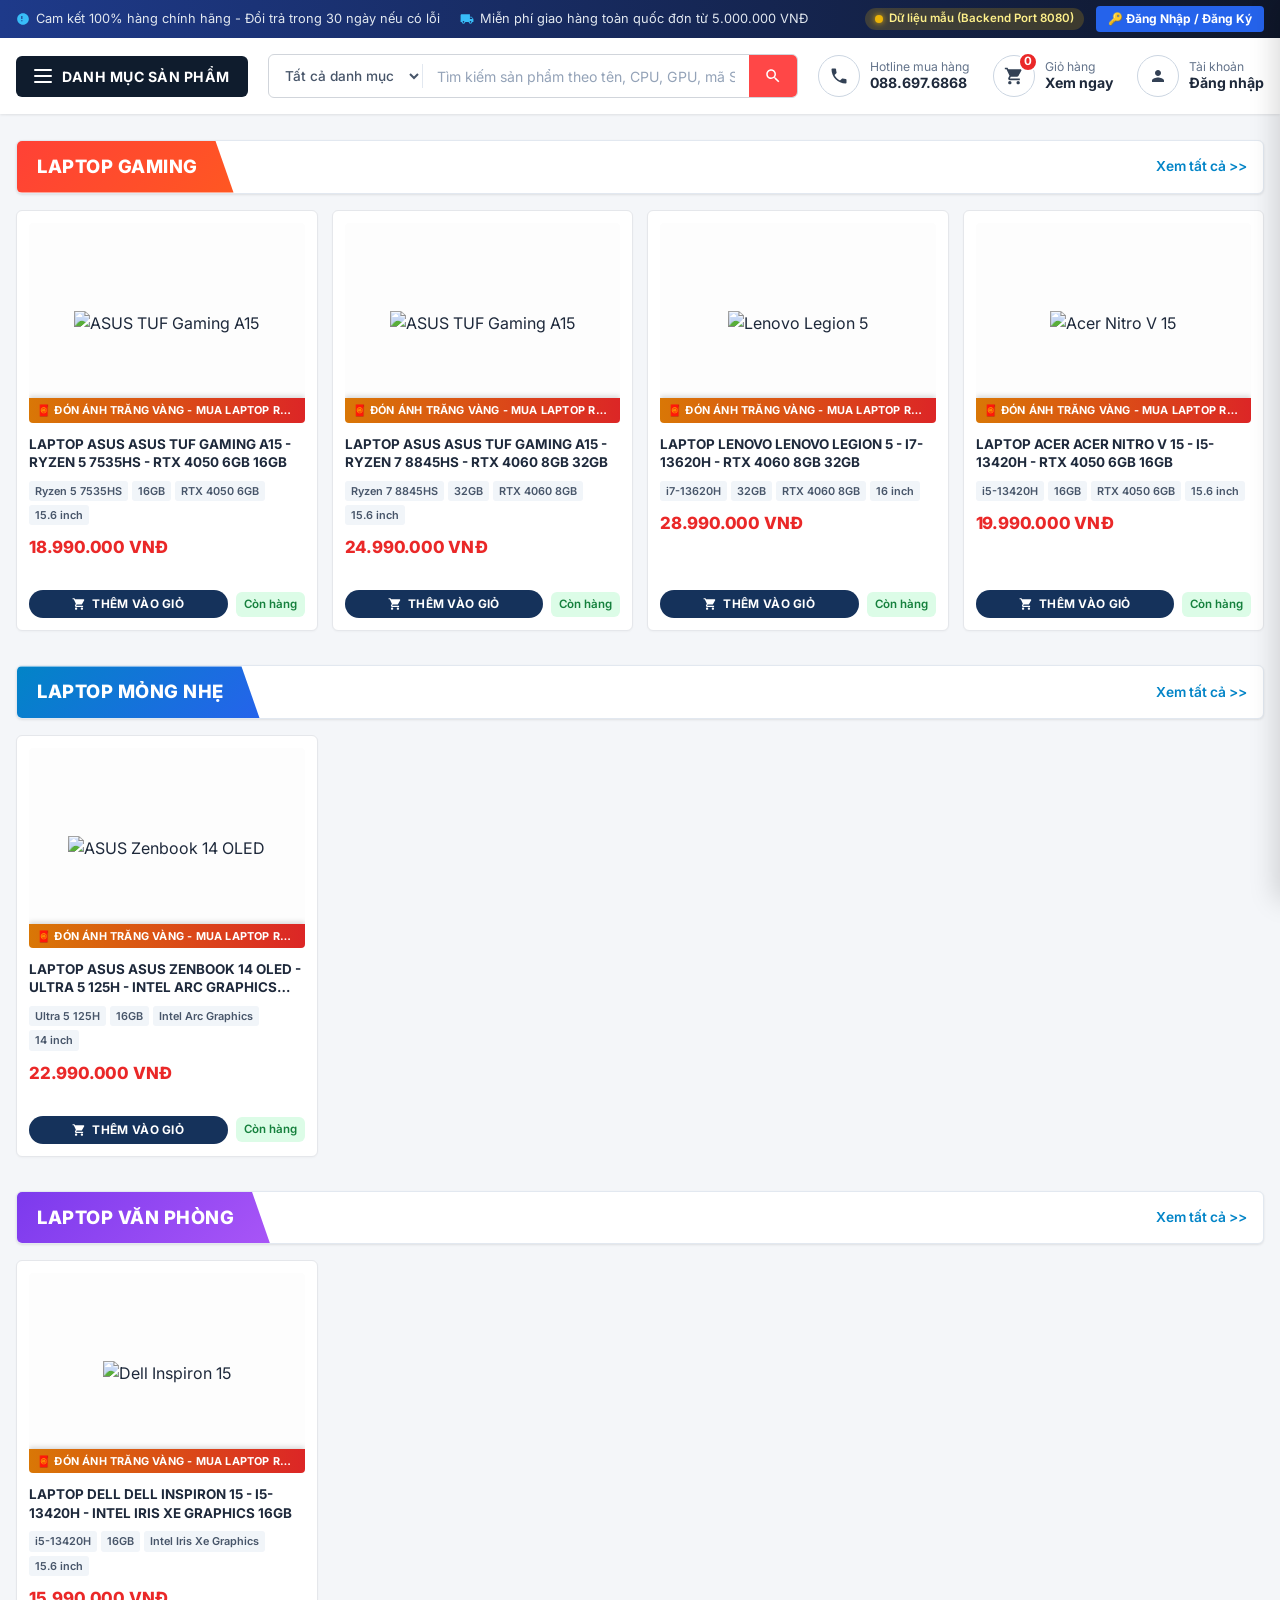
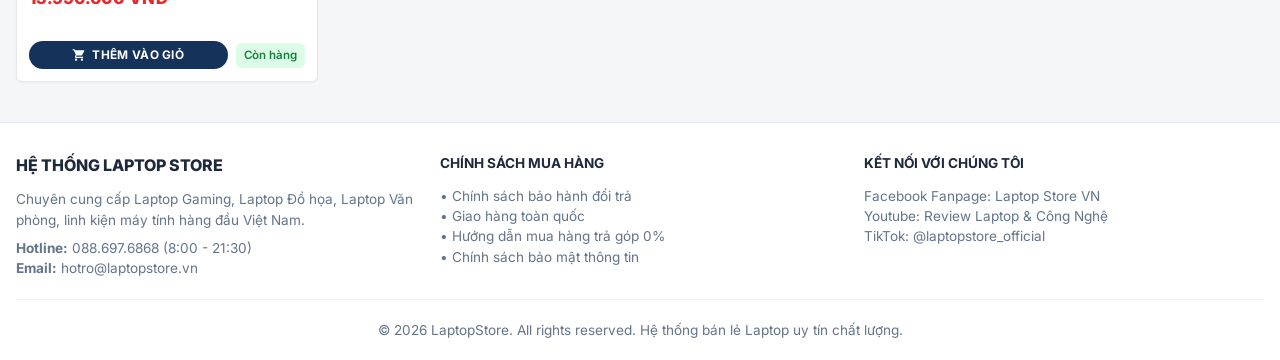
==== commit ae3f0650: "prevent out of stock products from being added to cart on homepage card and modal" ====
--- a/front_end/view/index.html
+++ b/front_end/view/index.html
@@ -12,7 +12,7 @@
   <link href="https://fonts.googleapis.com/css2?family=Inter:wght@400;500;600;700;800;900&display=swap" rel="stylesheet">
 
   <!-- CSS Stylesheet -->
-  <link rel="stylesheet" href="../css/style.css">
+  <link rel="stylesheet" href="../css/style.css?v=20261002_1245">
 </head>
 <body>
 
@@ -305,7 +305,7 @@
   </script>
 
   <!-- Main JavaScript File -->
-  <script src="../js/app.js?v=20261002_1235"></script>
+  <script src="../js/app.js?v=20261002_1300"></script>
 
 </body>
 </html>
--- a/front_end/css/style.css
+++ b/front_end/css/style.css
@@ -762,6 +762,15 @@
   transform: translateY(-1px);
 }
 
+.btn-add-to-cart.disabled {
+  background-color: #cbd5e1 !important;
+  color: #64748b !important;
+  cursor: not-allowed !important;
+  box-shadow: none !important;
+  transform: none !important;
+  opacity: 0.85 !important;
+}
+
 .btn-add-to-cart svg {
   width: 14px;
   height: 14px;
@@ -1637,6 +1646,37 @@
   justify-content: center;
 }
 
+.variant-choice-btn.out-of-stock {
+  background: #f8fafc;
+  border-color: #cbd5e1;
+}
+
+.variant-choice-btn.out-of-stock:hover {
+  border-color: #94a3b8;
+}
+
+.variant-choice-btn.out-of-stock.active {
+  border-color: #94a3b8;
+  background: #f1f5f9;
+  box-shadow: 0 0 0 1px #94a3b8;
+}
+
+.variant-choice-btn.out-of-stock.active::after {
+  background: #94a3b8;
+}
+
+.variant-stock-tag {
+  display: inline-block;
+  font-size: 0.65rem;
+  font-weight: 700;
+  color: #ef4444;
+  background: #fee2e2;
+  padding: 1px 6px;
+  border-radius: 3px;
+  line-height: 1.4;
+  white-space: nowrap;
+}
+
 .variant-spec-title {
   font-size: 0.85rem;
   font-weight: 700;
@@ -1933,6 +1973,17 @@
   background: linear-gradient(135deg, #c81e1e 0%, #b91c1c 100%);
   box-shadow: 0 8px 22px rgba(220, 38, 38, 0.45);
   transform: translateY(-2px);
+}
+
+.btn-detail-add-cart.disabled,
+.btn-detail-buy-now.disabled {
+  background: #cbd5e1 !important;
+  color: #64748b !important;
+  border-color: #cbd5e1 !important;
+  cursor: not-allowed !important;
+  box-shadow: none !important;
+  transform: none !important;
+  opacity: 0.8 !important;
 }
 
 @media (max-width: 1024px) {
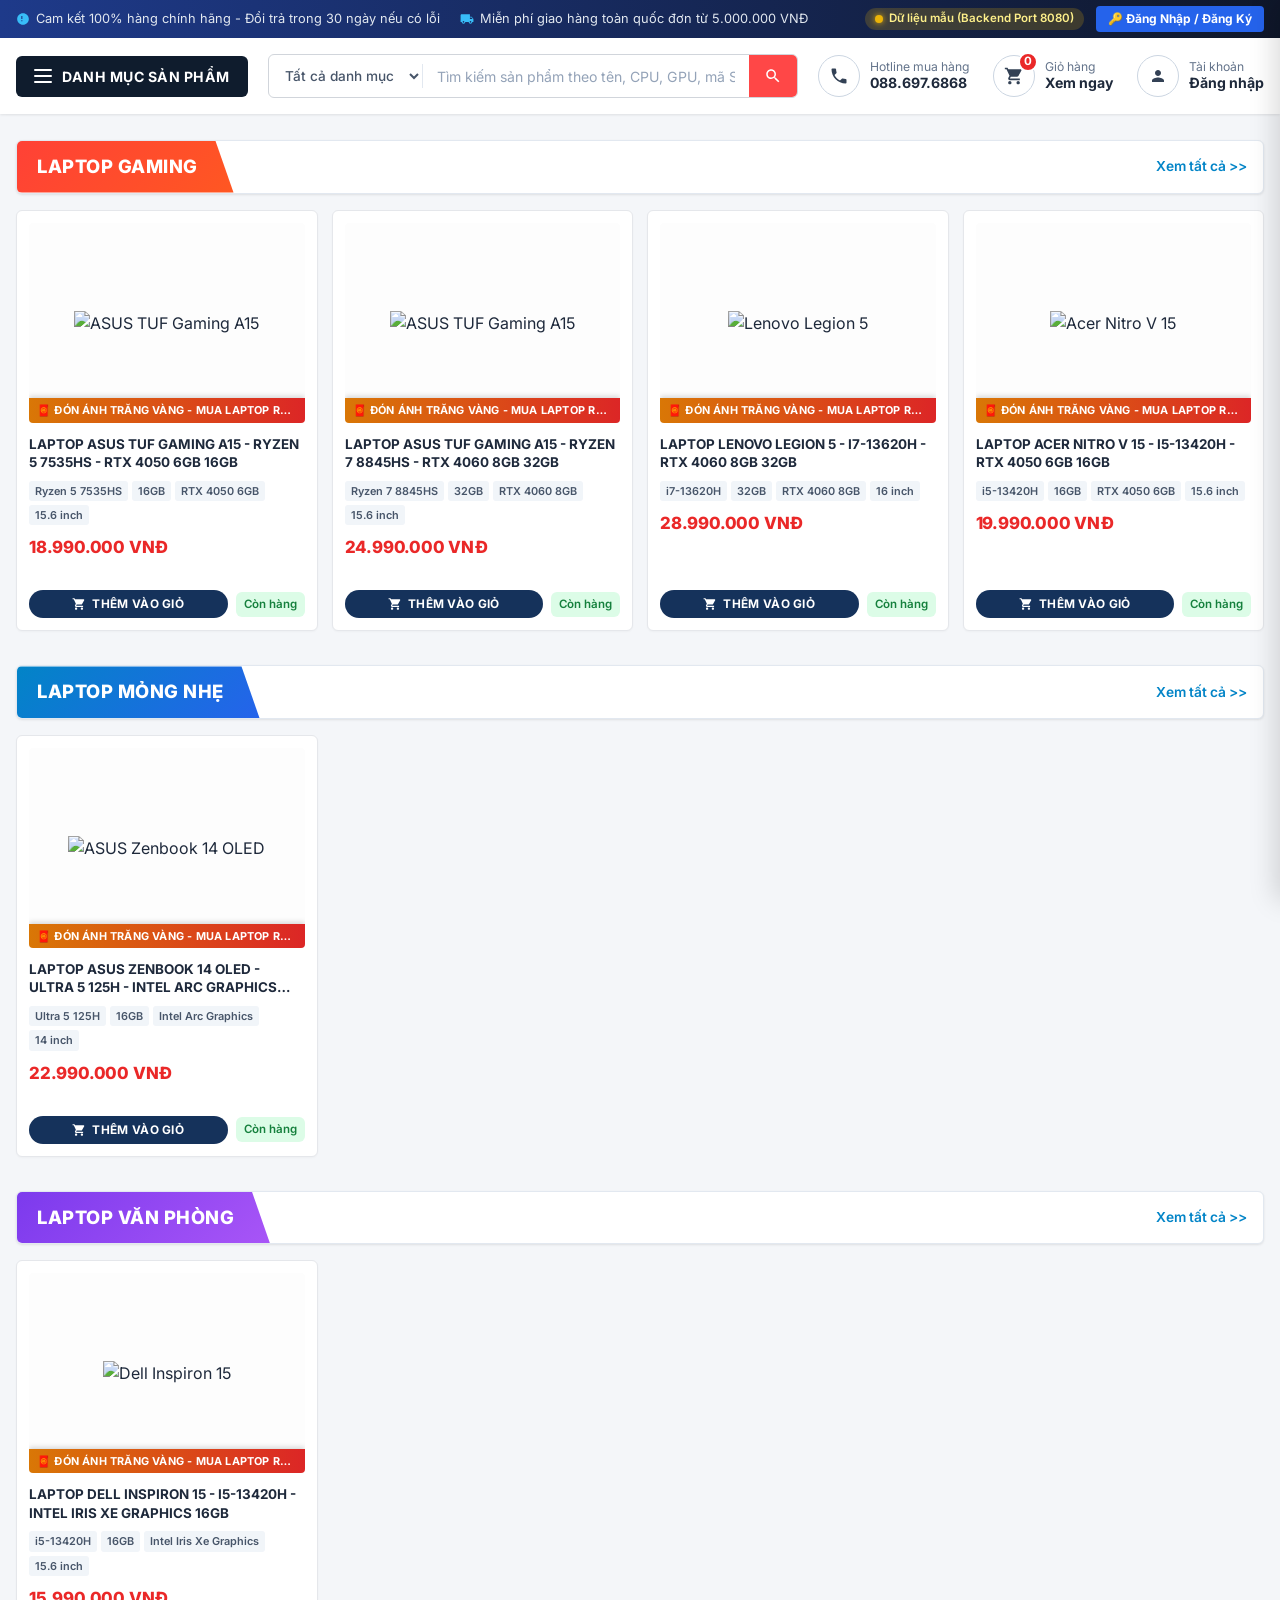
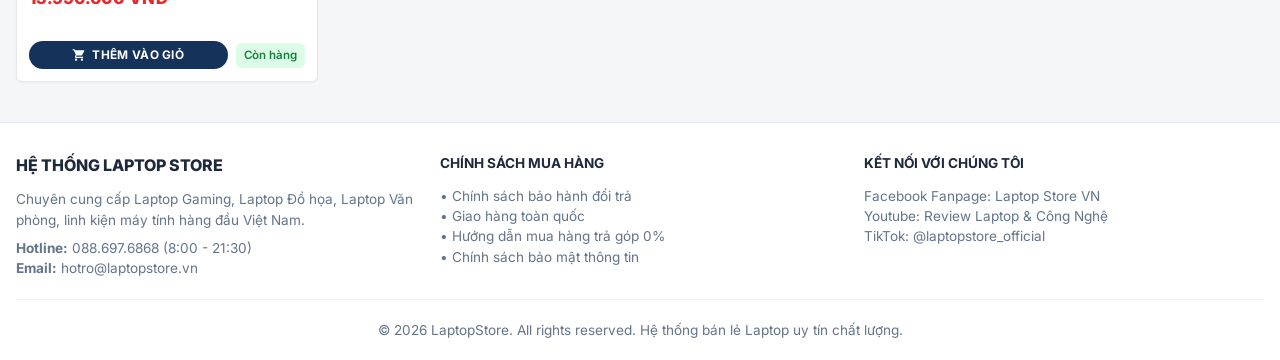
==== commit bb916661: "fix duplicate brand name in product title across homepage and detail pages" ====
--- a/front_end/view/index.html
+++ b/front_end/view/index.html
@@ -305,7 +305,7 @@
   </script>
 
   <!-- Main JavaScript File -->
-  <script src="../js/app.js?v=20261002_1300"></script>
+  <script src="../js/app.js?v=20261002_1305"></script>
 
 </body>
 </html>
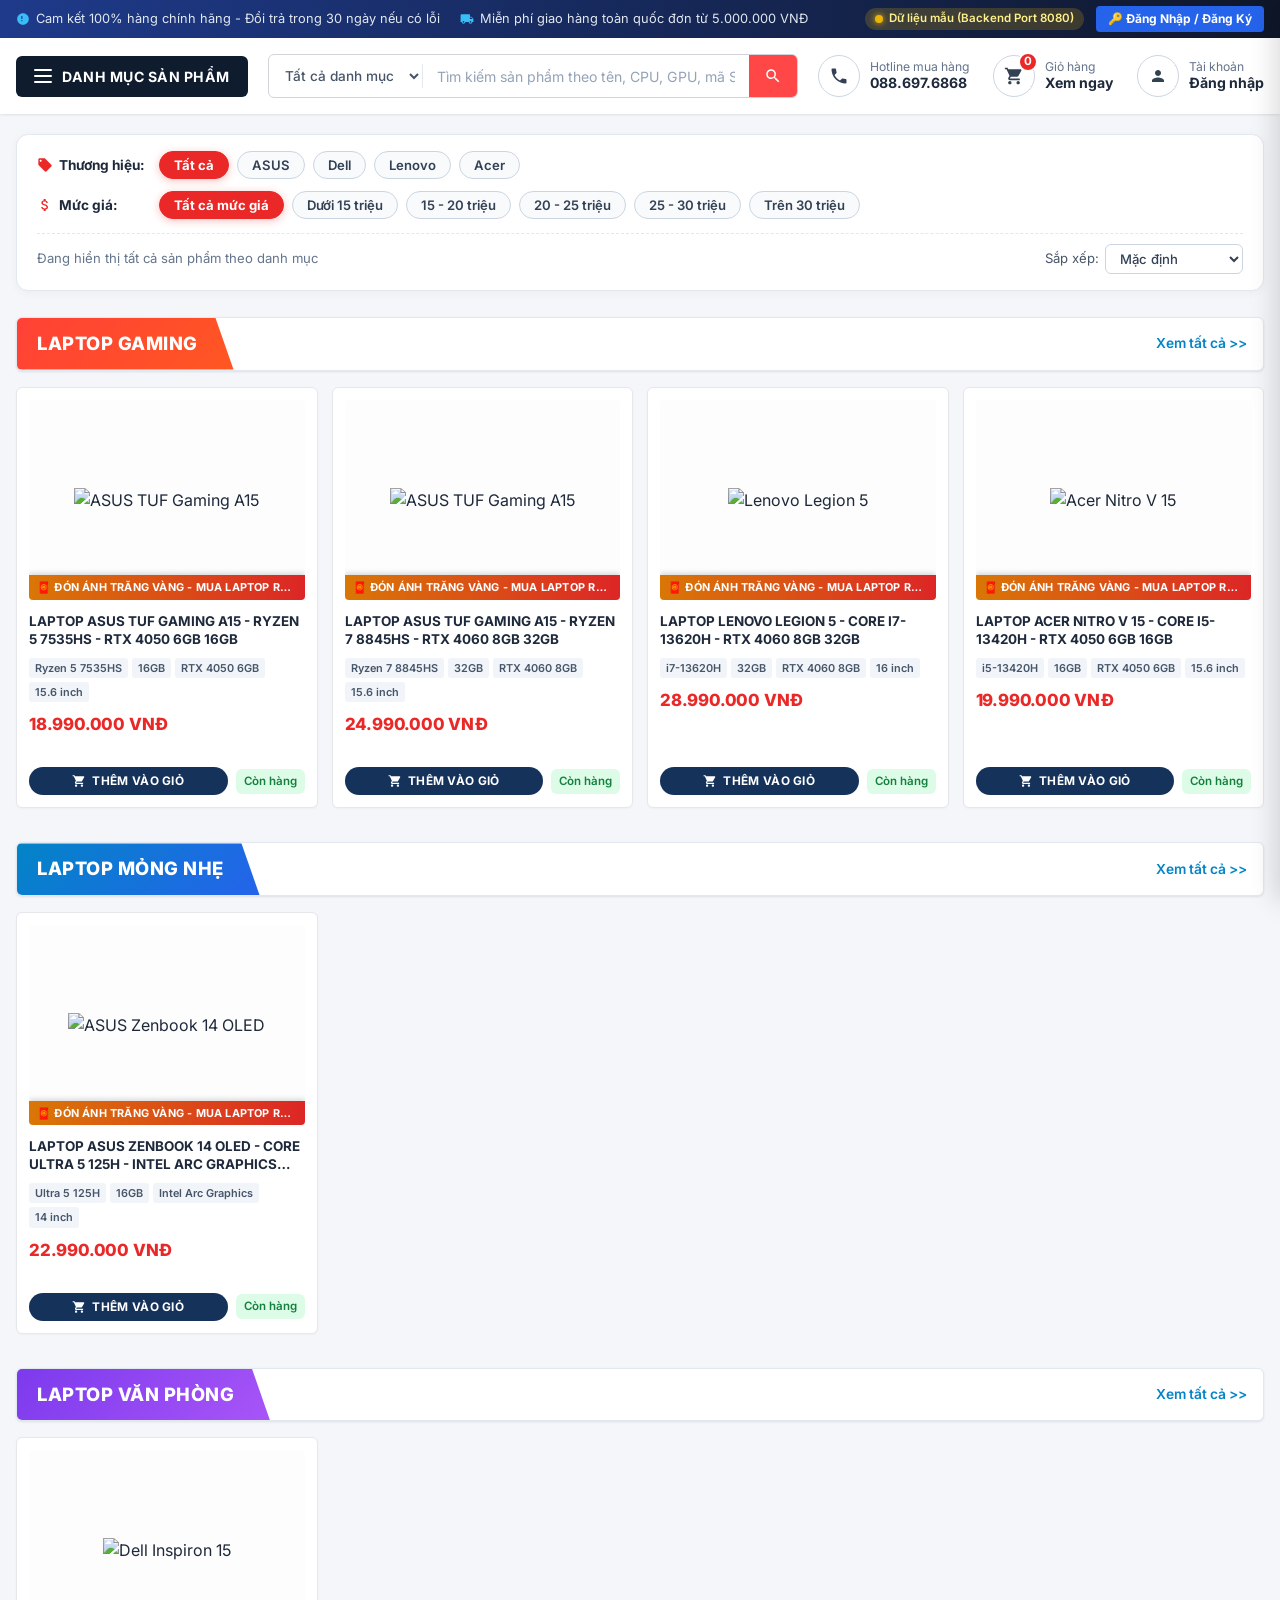
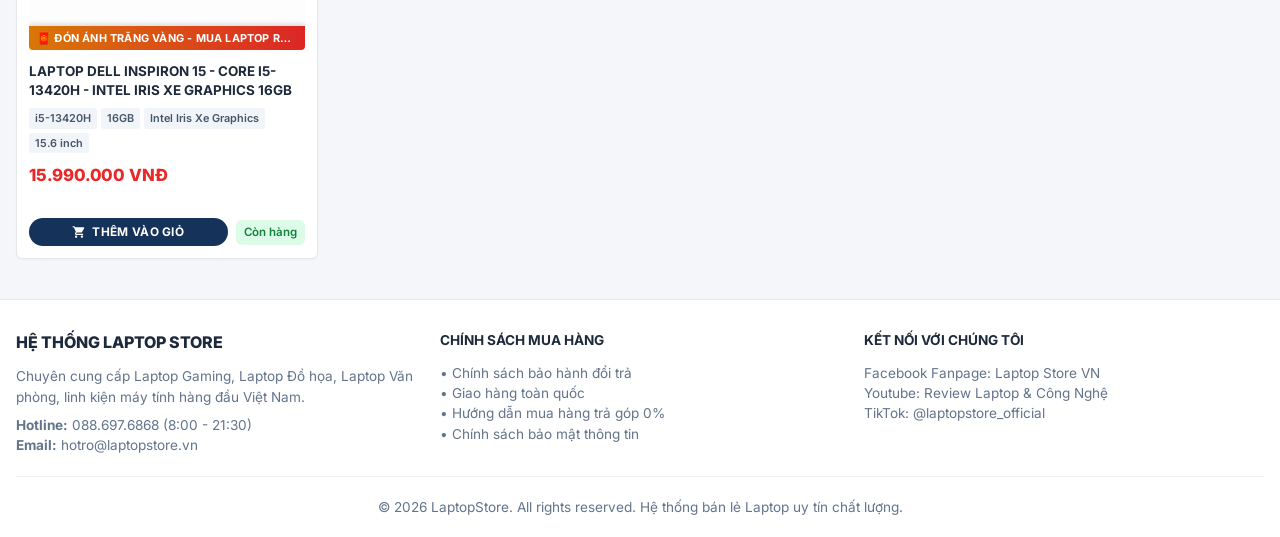
==== commit 05f78f41: "feat: Them bo loc gia va thuong hieu o trang giao dien khach hang" ====
--- a/front_end/view/index.html
+++ b/front_end/view/index.html
@@ -121,6 +121,61 @@
   <main class="container">
 
     <!-- ==========================================================================
+         CUSTOMER FILTER BAR (Lọc Giá, Thương Hiệu & Sắp Xếp)
+         ========================================================================== -->
+    <div class="customer-filter-bar" id="customerFilterBar">
+      
+      <!-- Dòng 1: Lọc Thương Hiệu -->
+      <div class="filter-row">
+        <div class="filter-row-label">
+          <svg style="width: 16px; height: 16px; color: var(--primary-red);" fill="currentColor" viewBox="0 0 24 24"><path d="M21.41 11.58l-9-9C12.05 2.22 11.55 2 11 2H4c-1.1 0-2 .9-2 2v7c0 .55.22 1.05.59 1.42l9 9c.36.36.86.58 1.41.58.55 0 1.05-.22 1.41-.59l7-7c.37-.36.59-.86.59-1.41 0-.55-.23-1.06-.59-1.42zM5.5 7C4.67 7 4 6.33 4 5.5S4.67 4 5.5 4 7 4.67 7 5.5 6.33 7 5.5 7z"/></svg>
+          <span>Thương hiệu:</span>
+        </div>
+        <div class="filter-pills-list" id="brandFilterList">
+          <button type="button" class="filter-pill-btn active" data-brand="ALL" onclick="setBrandFilter('ALL')">Tất cả</button>
+          <!-- Brands dynamically loaded from /api/thuong-hieu -->
+        </div>
+      </div>
+
+      <!-- Dòng 2: Lọc Mức Giá -->
+      <div class="filter-row">
+        <div class="filter-row-label">
+          <svg style="width: 16px; height: 16px; color: var(--primary-red);" fill="currentColor" viewBox="0 0 24 24"><path d="M11.8 10.9c-2.27-.59-3-1.2-3-2.15 0-1.09 1.01-1.85 2.7-1.85 1.78 0 2.44.85 2.5 2.1h2.21c-.07-1.72-1.12-3.3-3.21-3.81V3h-3v2.16c-1.94.42-3.5 1.68-3.5 3.61 0 2.31 1.91 3.46 4.7 4.13 2.5.6 3 1.48 3 2.41 0 .69-.49 1.79-2.7 1.79-2.06 0-2.87-.92-2.98-2.1h-2.2c.12 2.19 1.76 3.42 3.68 3.83V21h3v-2.15c1.95-.37 3.5-1.5 3.5-3.55 0-2.84-2.43-3.81-4.7-4.4z"/></svg>
+          <span>Mức giá:</span>
+        </div>
+        <div class="filter-pills-list" id="priceFilterList">
+          <button type="button" class="filter-pill-btn active" data-price="ALL" onclick="setPriceFilter('ALL')">Tất cả mức giá</button>
+          <button type="button" class="filter-pill-btn" data-price="under15" onclick="setPriceFilter('under15')">Dưới 15 triệu</button>
+          <button type="button" class="filter-pill-btn" data-price="15to20" onclick="setPriceFilter('15to20')">15 - 20 triệu</button>
+          <button type="button" class="filter-pill-btn" data-price="20to25" onclick="setPriceFilter('20to25')">20 - 25 triệu</button>
+          <button type="button" class="filter-pill-btn" data-price="25to30" onclick="setPriceFilter('25to30')">25 - 30 triệu</button>
+          <button type="button" class="filter-pill-btn" data-price="above30" onclick="setPriceFilter('above30')">Trên 30 triệu</button>
+        </div>
+      </div>
+
+      <!-- Dòng 3: Trạng thái lọc, Sắp xếp & Nút Reset -->
+      <div class="filter-bottom-bar" id="filterBottomBar">
+        <div class="filter-status-info" id="filterStatusInfo">
+          <span>Đang hiển thị tất cả sản phẩm theo danh mục</span>
+        </div>
+        <div class="filter-tools-right">
+          <div style="display: flex; align-items: center; gap: 6px; font-size: 0.82rem; color: #475569;">
+            <span>Sắp xếp:</span>
+            <select class="filter-sort-select" id="filterSortSelect" onchange="setSortOrder(this.value)">
+              <option value="DEFAULT">Mặc định</option>
+              <option value="PRICE_ASC">Giá tăng dần ↑</option>
+              <option value="PRICE_DESC">Giá giảm dần ↓</option>
+            </select>
+          </div>
+          <button type="button" class="filter-reset-btn" id="filterResetBtn" onclick="resetCustomerFilters()" style="display: none;">
+            ✕ Xóa bộ lọc
+          </button>
+        </div>
+      </div>
+
+    </div>
+
+    <!-- ==========================================================================
          DYNAMIC PRODUCT SECTIONS (Rendered strictly by category from Database)
          ========================================================================== -->
     <div id="dynamicProductSections">
@@ -305,7 +360,7 @@
   </script>
 
   <!-- Main JavaScript File -->
-  <script src="../js/app.js?v=20261002_1305"></script>
+  <script src="../js/app.js?v=20261002_1315"></script>
 
 </body>
 </html>
--- a/front_end/css/style.css
+++ b/front_end/css/style.css
@@ -374,6 +374,144 @@
 }
 
 /* ==========================================================================
+   CUSTOMER FILTER BAR (Lọc Giá, Thương Hiệu & Sắp Xếp)
+   ========================================================================== */
+.customer-filter-bar {
+  background: #ffffff;
+  border-radius: 12px;
+  border: 1px solid #e2e8f0;
+  box-shadow: 0 2px 10px rgba(0, 0, 0, 0.04);
+  padding: 16px 20px;
+  margin-top: 20px;
+  margin-bottom: 24px;
+  display: flex;
+  flex-direction: column;
+  gap: 12px;
+}
+
+.filter-row {
+  display: flex;
+  align-items: center;
+  gap: 12px;
+  flex-wrap: wrap;
+}
+
+.filter-row-label {
+  font-size: 0.85rem;
+  font-weight: 700;
+  color: #1e293b;
+  min-width: 110px;
+  display: flex;
+  align-items: center;
+  gap: 6px;
+  flex-shrink: 0;
+}
+
+.filter-pills-list {
+  display: flex;
+  align-items: center;
+  gap: 8px;
+  flex-wrap: wrap;
+  flex: 1;
+}
+
+.filter-pill-btn {
+  background: #f8fafc;
+  color: #334155;
+  border: 1px solid #cbd5e1;
+  border-radius: 20px;
+  padding: 5px 14px;
+  font-size: 0.82rem;
+  font-weight: 600;
+  cursor: pointer;
+  transition: all 0.2s ease;
+  white-space: nowrap;
+  display: inline-flex;
+  align-items: center;
+  gap: 5px;
+}
+
+.filter-pill-btn:hover {
+  border-color: var(--primary-red);
+  color: var(--primary-red);
+  background: #fff5f5;
+  transform: translateY(-1px);
+}
+
+.filter-pill-btn.active {
+  background: var(--primary-red);
+  color: #ffffff;
+  border-color: var(--primary-red);
+  font-weight: 700;
+  box-shadow: 0 2px 8px rgba(234, 40, 40, 0.28);
+}
+
+.filter-bottom-bar {
+  display: flex;
+  align-items: center;
+  justify-content: space-between;
+  border-top: 1px dashed #e2e8f0;
+  padding-top: 10px;
+  margin-top: 2px;
+  flex-wrap: wrap;
+  gap: 10px;
+}
+
+.filter-status-info {
+  font-size: 0.82rem;
+  color: #64748b;
+  display: flex;
+  align-items: center;
+  gap: 8px;
+}
+
+.filter-status-info strong {
+  color: #0f172a;
+}
+
+.filter-tools-right {
+  display: flex;
+  align-items: center;
+  gap: 12px;
+}
+
+.filter-sort-select {
+  padding: 5px 10px;
+  border: 1px solid #cbd5e1;
+  border-radius: 6px;
+  font-size: 0.82rem;
+  color: #334155;
+  background: #ffffff;
+  font-weight: 500;
+  cursor: pointer;
+  outline: none;
+}
+
+.filter-sort-select:focus {
+  border-color: var(--primary-red);
+}
+
+.filter-reset-btn {
+  background: #fee2e2;
+  color: #ef4444;
+  border: none;
+  padding: 5px 12px;
+  border-radius: 6px;
+  font-size: 0.8rem;
+  font-weight: 700;
+  cursor: pointer;
+  display: inline-flex;
+  align-items: center;
+  gap: 4px;
+  transition: all 0.2s ease;
+}
+
+.filter-reset-btn:hover {
+  background: #fecaca;
+  color: #dc2626;
+}
+
+/* ==========================================================================
    PRODUCT SECTION (MATCHING SCREENSHOT)
    ========================================================================== */
 .product-section {
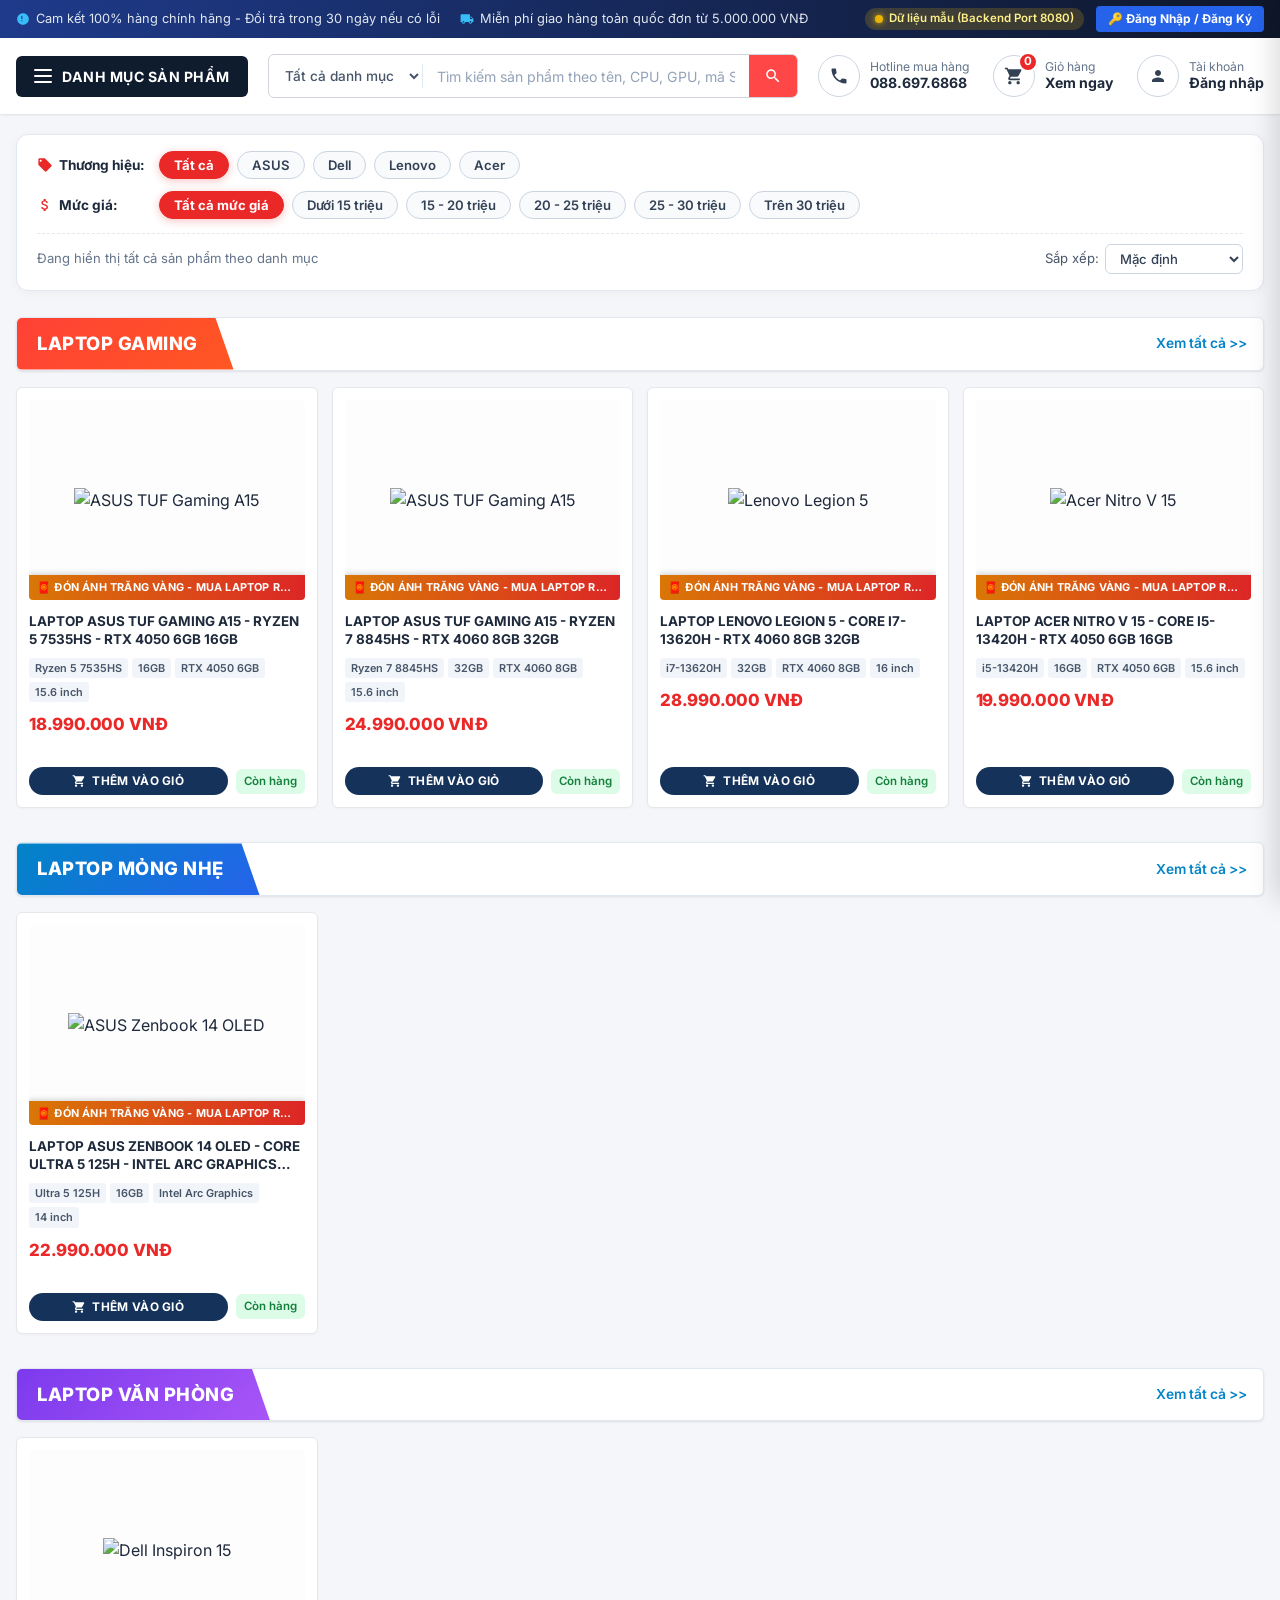
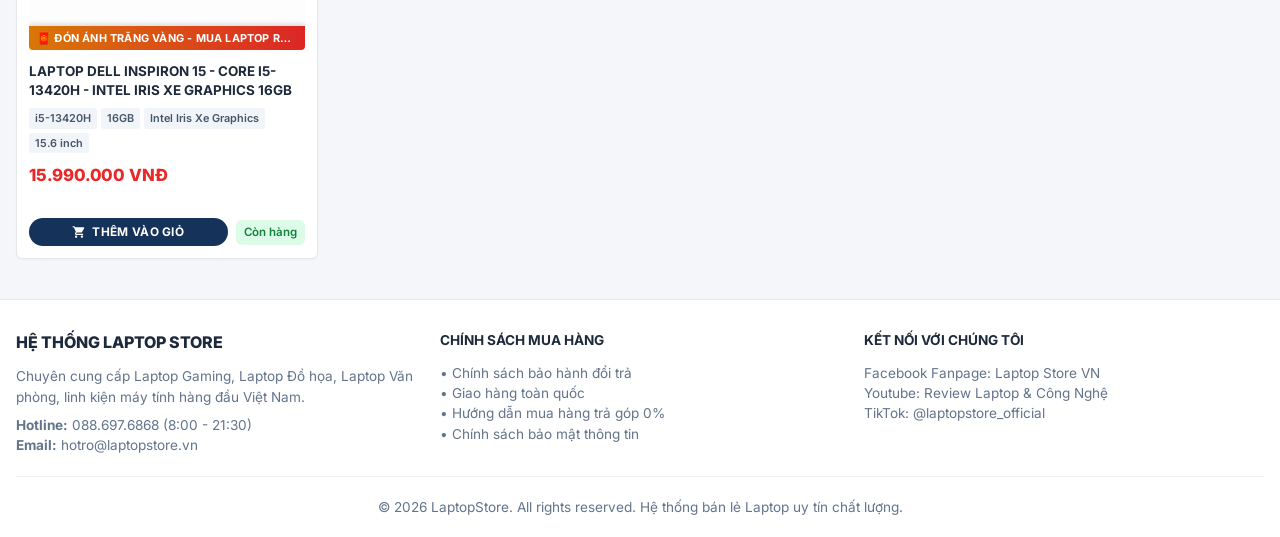
==== commit 82db7ff1: "feat: Xu ly gio hang khi khach dang nhap (dong bo DB cart, khong merge, kiem tra ton kho IMEI va gia" ====
--- a/front_end/view/index.html
+++ b/front_end/view/index.html
@@ -360,7 +360,7 @@
   </script>
 
   <!-- Main JavaScript File -->
-  <script src="../js/app.js?v=20261002_1315"></script>
+  <script src="../js/app.js?v=20261002_1415"></script>
 
 </body>
 </html>
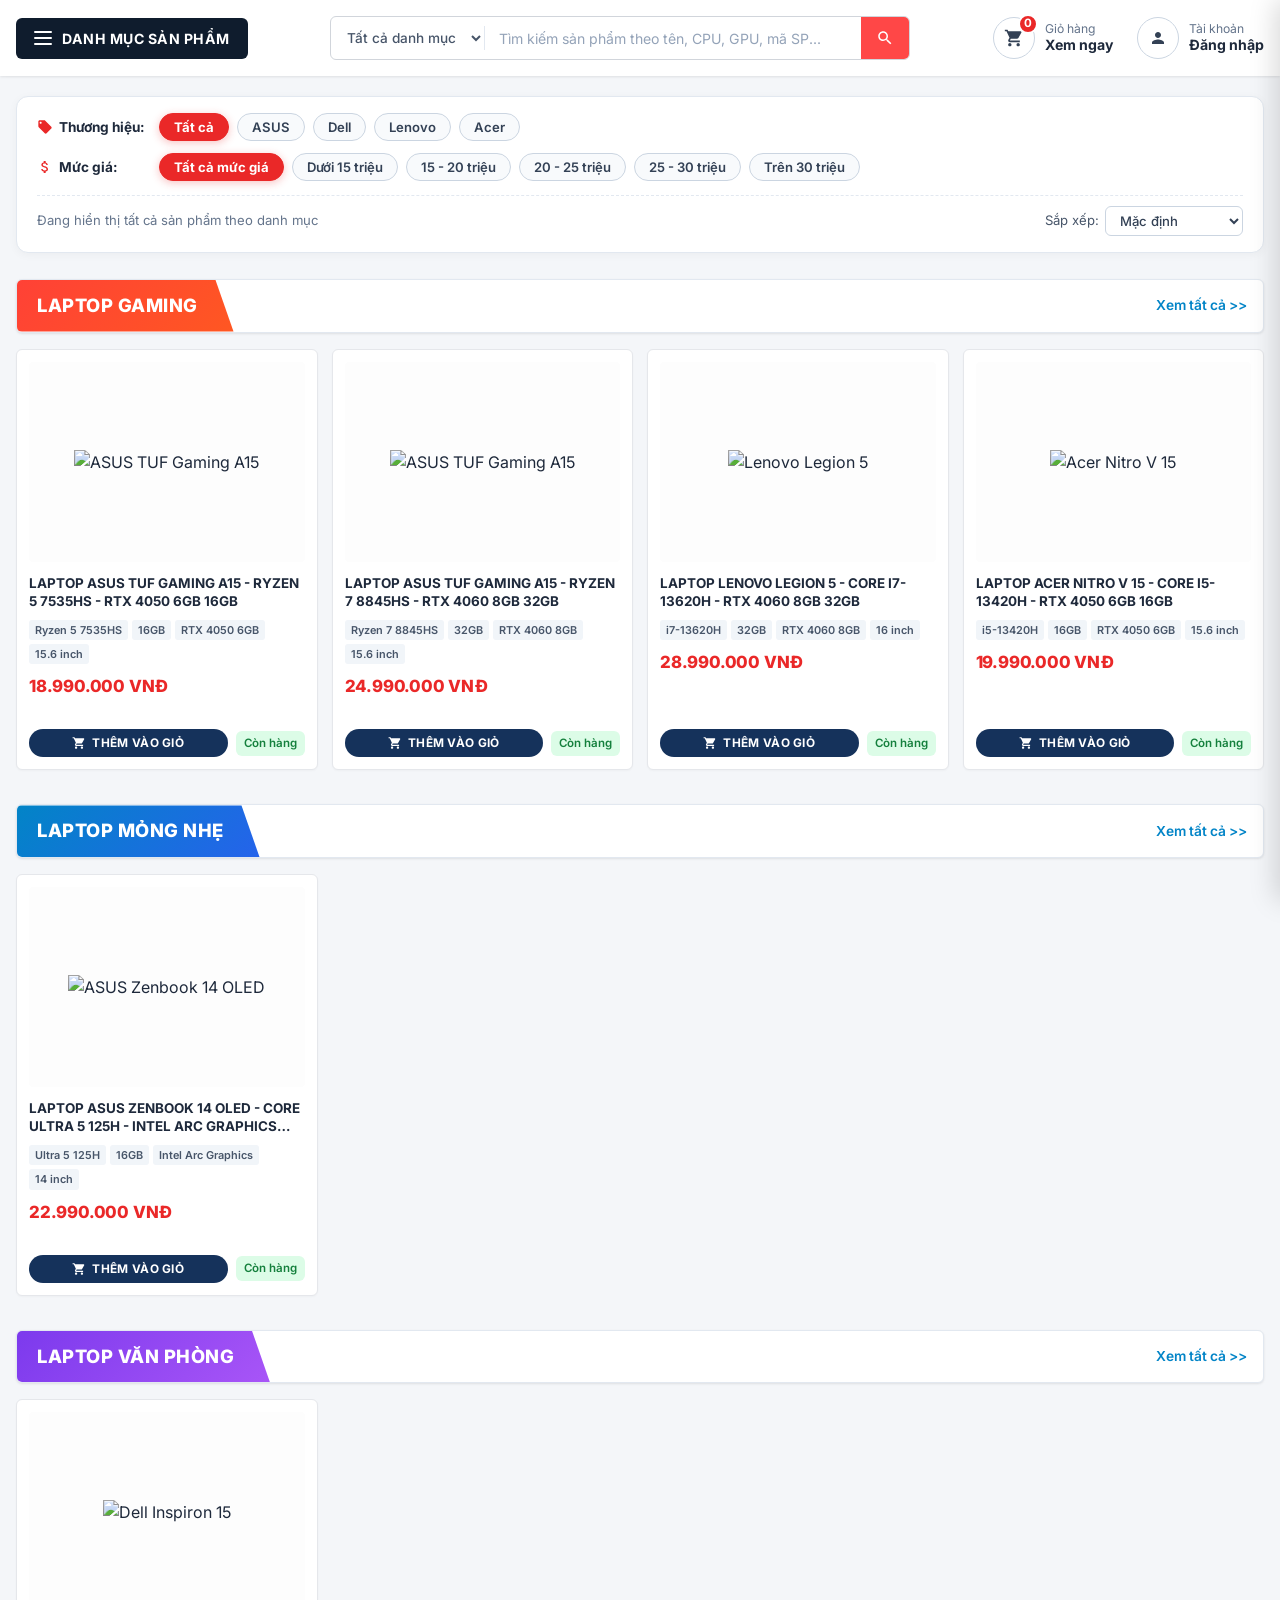
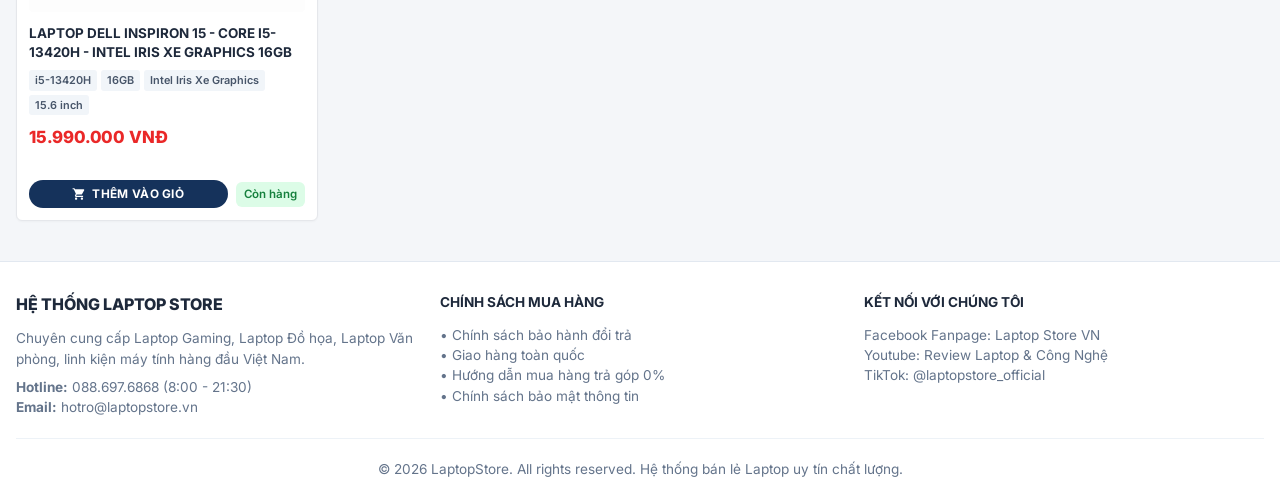
==== commit 5dd21d6e: "xem lsu hoa don" ====
--- a/front_end/view/index.html
+++ b/front_end/view/index.html
@@ -16,31 +16,6 @@
 </head>
 <body>
 
-  <!-- ==========================================================================
-       TOP ANNOUNCEMENT BAR
-       ========================================================================== -->
-  <div class="top-notice-bar">
-    <div class="container">
-      <div class="notice-highlights">
-        <div class="notice-item">
-          <svg style="width: 14px; height: 14px;" fill="currentColor" viewBox="0 0 24 24"><path d="M12 2C6.48 2 2 6.48 2 12s4.48 10 10 10 10-4.48 10-10S17.52 2 12 2zm-1 14H9v-2h2v2zm0-4H9V7h2v5z"/></svg>
-          <span>Cam kết 100% hàng chính hãng - Đổi trả trong 30 ngày nếu có lỗi</span>
-        </div>
-        <div class="notice-item">
-          <svg style="width: 14px; height: 14px;" fill="currentColor" viewBox="0 0 24 24"><path d="M20 8h-3V4H3c-1.1 0-2 .9-2 2v11h2c0 1.66 1.34 3 3 3s3-1.34 3-3h6c0 1.66 1.34 3 3 3s3-1.34 3-3h2v-5l-3-4zM6 18.5c-.83 0-1.5-.67-1.5-1.5s.67-1.5 1.5-1.5 1.5.67 1.5 1.5-.67 1.5-1.5 1.5zm13.5-9l1.96 2.5H17V9.5h2.5zm-1.5 9c-.83 0-1.5-.67-1.5-1.5s.67-1.5 1.5-1.5 1.5.67 1.5 1.5-.67 1.5-1.5 1.5z"/></svg>
-          <span>Miễn phí giao hàng toàn quốc đơn từ 5.000.000 VNĐ</span>
-        </div>
-      </div>
-      <div style="display: flex; align-items: center; gap: 12px;">
-        <div class="backend-status-badge" id="backendStatusBadge">
-          <span class="status-dot"></span> Đang kết nối Backend API...
-        </div>
-        <div id="topbarAuthSlot" style="display: flex; align-items: center; gap: 8px;">
-          <!-- Dynamically populated login/admin/logout buttons -->
-        </div>
-      </div>
-    </div>
-  </div>
 
   <!-- ==========================================================================
        MAIN HEADER (MATCHING SCREENSHOT)
@@ -78,19 +53,8 @@
           </button>
         </div>
 
-        <!-- Header Actions: Hotline, Build PC/Laptop, Cart -->
+        <!-- Header Actions: Cart, Account/Auth -->
         <div class="header-actions">
-          
-          <!-- Hotline Mua Hàng -->
-          <div class="action-item" onclick="window.location.href='tel:0886976868'">
-            <div class="action-icon-circle">
-              <svg fill="currentColor" viewBox="0 0 24 24"><path d="M6.62 10.79c1.44 2.83 3.76 5.14 6.59 6.59l2.2-2.2c.27-.27.67-.36 1.02-.24 1.12.37 2.33.57 3.57.57.55 0 1 .45 1 1V20c0 .55-.45 1-1 1-9.39 0-17-7.61-17-17 0-.55.45-1 1-1h3.5c.55 0 1 .45 1 1 0 1.25.2 2.45.57 3.57.11.35.03.74-.25 1.02l-2.2 2.2z"/></svg>
-            </div>
-            <div class="action-text">
-              <span class="action-label">Hotline mua hàng</span>
-              <span class="action-value">088.697.6868</span>
-            </div>
-          </div>
 
           <!-- Giỏ hàng -->
           <div class="action-item" onclick="openCartDrawer()">
@@ -306,8 +270,8 @@
         <span class="cart-total-label">Tổng cộng:</span>
         <span class="cart-total-amount" id="cartTotalAmount">0 VNĐ</span>
       </div>
-      <button class="btn-checkout" onclick="alert('Cảm ơn bạn! Đơn hàng đã được ghi nhận vào hệ thống.')">
-        TIẾN HÀNH ĐẶT HÀNG
+      <button class="btn-checkout" id="btnCartCheckout" onclick="handleProceedToCheckout()">
+        TIẾN HÀNH THANH TOÁN
       </button>
     </div>
 
@@ -360,7 +324,7 @@
   </script>
 
   <!-- Main JavaScript File -->
-  <script src="../js/app.js?v=20261002_1415"></script>
+  <script src="../js/app.js?v=20261003_1427"></script>
 
 </body>
 </html>
--- a/front_end/css/style.css
+++ b/front_end/css/style.css
@@ -75,10 +75,7 @@
    TOP BAR / ANNOUNCEMENT
    ========================================================================== */
 .top-notice-bar {
-  background: linear-gradient(90deg, #1e3a8a, #0f172a);
-  color: #e2e8f0;
-  font-size: 0.8rem;
-  padding: 6px 0;
+  display: none !important;
 }
 .top-notice-bar .container {
   display: flex;
@@ -371,6 +368,108 @@
   font-weight: 700;
   color: var(--text-main);
   line-height: 1.2;
+}
+
+/* ==========================================================================
+   USER AVATAR DROPDOWN
+   ========================================================================== */
+.user-dropdown-wrapper {
+  position: relative;
+  cursor: pointer;
+}
+
+.user-dropdown-menu {
+  position: absolute;
+  top: calc(100% + 12px);
+  right: 0;
+  width: 235px;
+  background: #ffffff;
+  border: 1px solid #e2e8f0;
+  border-radius: 12px;
+  box-shadow: 0 12px 28px -4px rgba(0, 0, 0, 0.12), 0 8px 12px -6px rgba(0, 0, 0, 0.06);
+  padding: 8px 0;
+  z-index: 1050;
+  display: none;
+  animation: userDropdownAnim 0.18s cubic-bezier(0.16, 1, 0.3, 1);
+}
+
+.user-dropdown-menu.show {
+  display: block;
+}
+
+@keyframes userDropdownAnim {
+  from {
+    opacity: 0;
+    transform: translateY(-8px) scale(0.97);
+  }
+  to {
+    opacity: 1;
+    transform: translateY(0) scale(1);
+  }
+}
+
+.user-dropdown-header {
+  padding: 10px 16px 12px 16px;
+  border-bottom: 1px solid #f1f5f9;
+  text-align: left;
+}
+
+.user-dropdown-name {
+  font-size: 0.95rem;
+  font-weight: 700;
+  color: #0f172a;
+  overflow: hidden;
+  text-overflow: ellipsis;
+  white-space: nowrap;
+}
+
+.user-dropdown-role {
+  font-size: 0.75rem;
+  color: #64748b;
+  margin-top: 2px;
+  font-weight: 500;
+}
+
+.user-dropdown-item {
+  display: flex;
+  align-items: center;
+  gap: 10px;
+  padding: 11px 16px;
+  color: #334155;
+  text-decoration: none;
+  font-size: 0.88rem;
+  font-weight: 600;
+  transition: all 0.15s ease;
+  cursor: pointer;
+  border: none;
+  background: transparent;
+  width: 100%;
+  text-align: left;
+  box-sizing: border-box;
+}
+
+.user-dropdown-item:hover {
+  background: #f8fafc;
+  color: var(--primary-red);
+}
+
+.user-dropdown-item svg {
+  flex-shrink: 0;
+}
+
+.user-dropdown-item.logout-item {
+  color: #ef4444;
+}
+
+.user-dropdown-item.logout-item:hover {
+  background: #fef2f2;
+  color: #dc2626;
+}
+
+.user-dropdown-divider {
+  height: 1px;
+  background: #f1f5f9;
+  margin: 6px 0;
 }
 
 /* ==========================================================================
